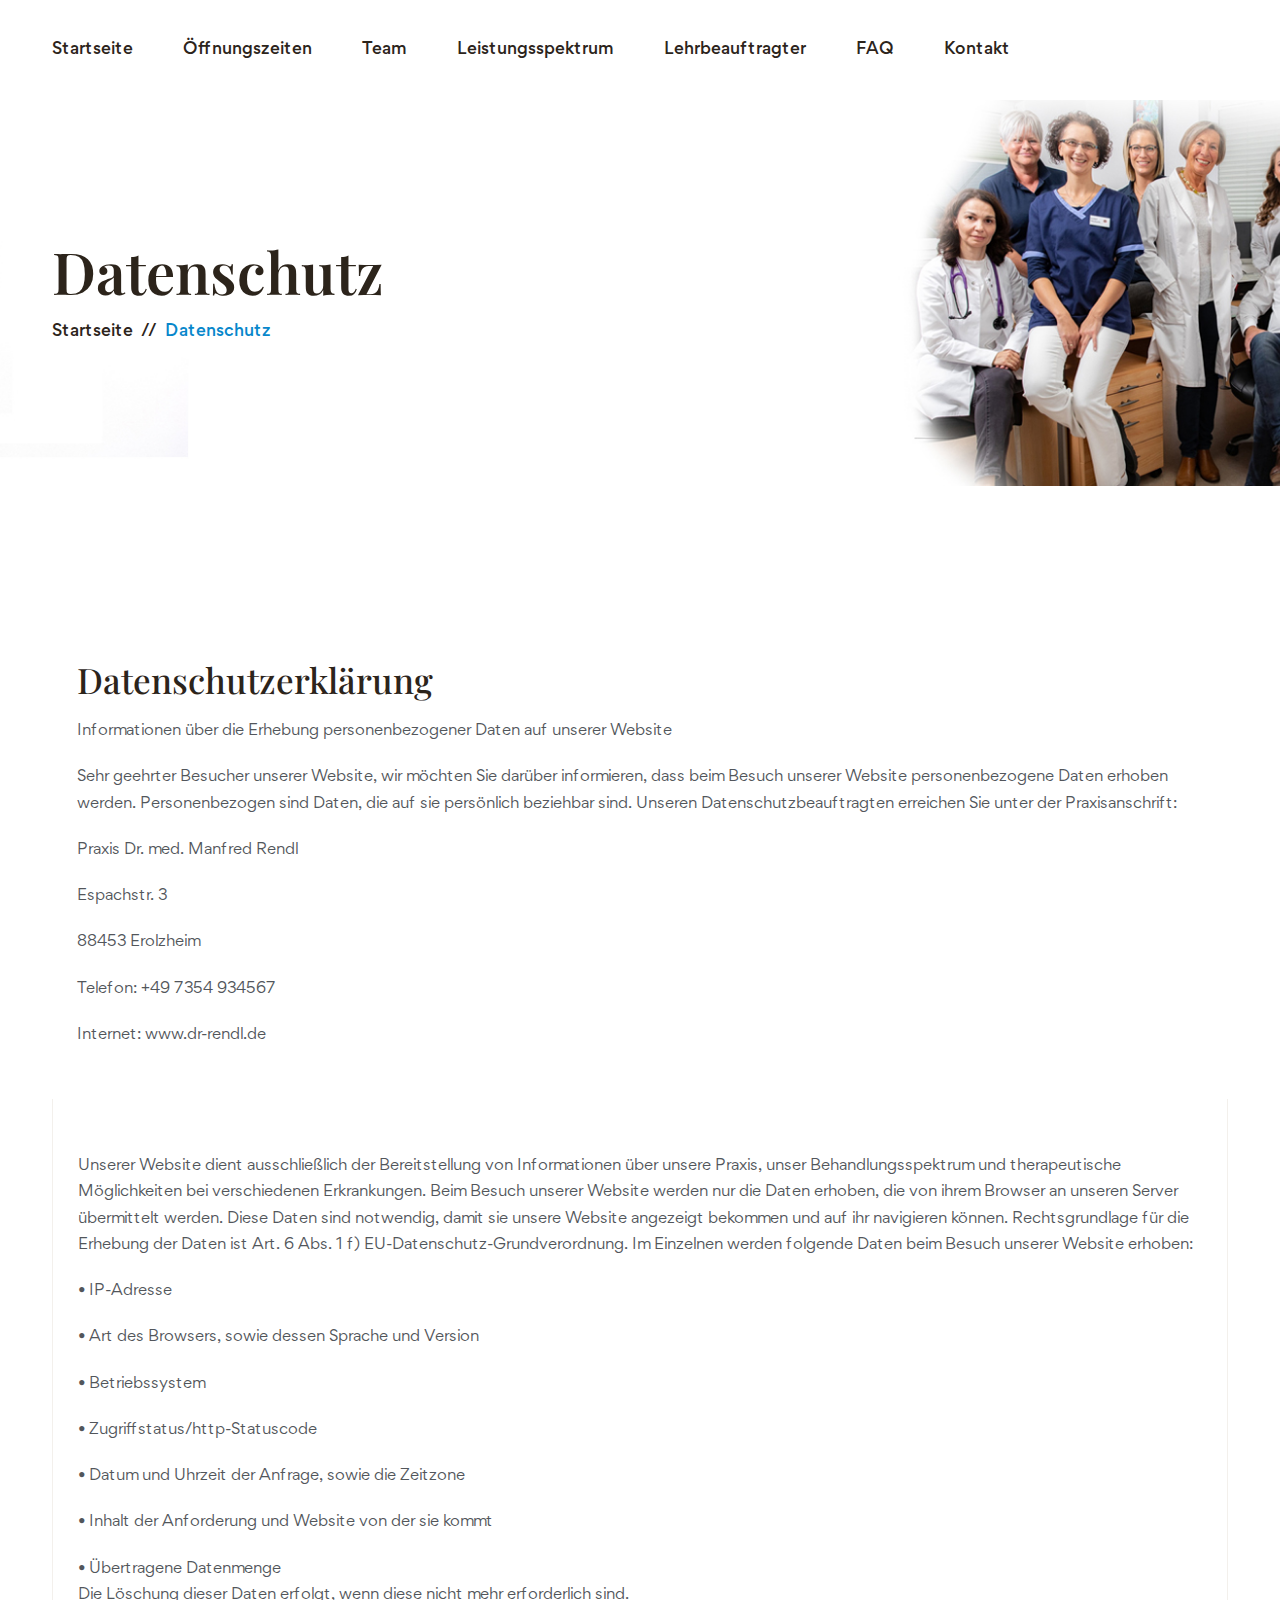
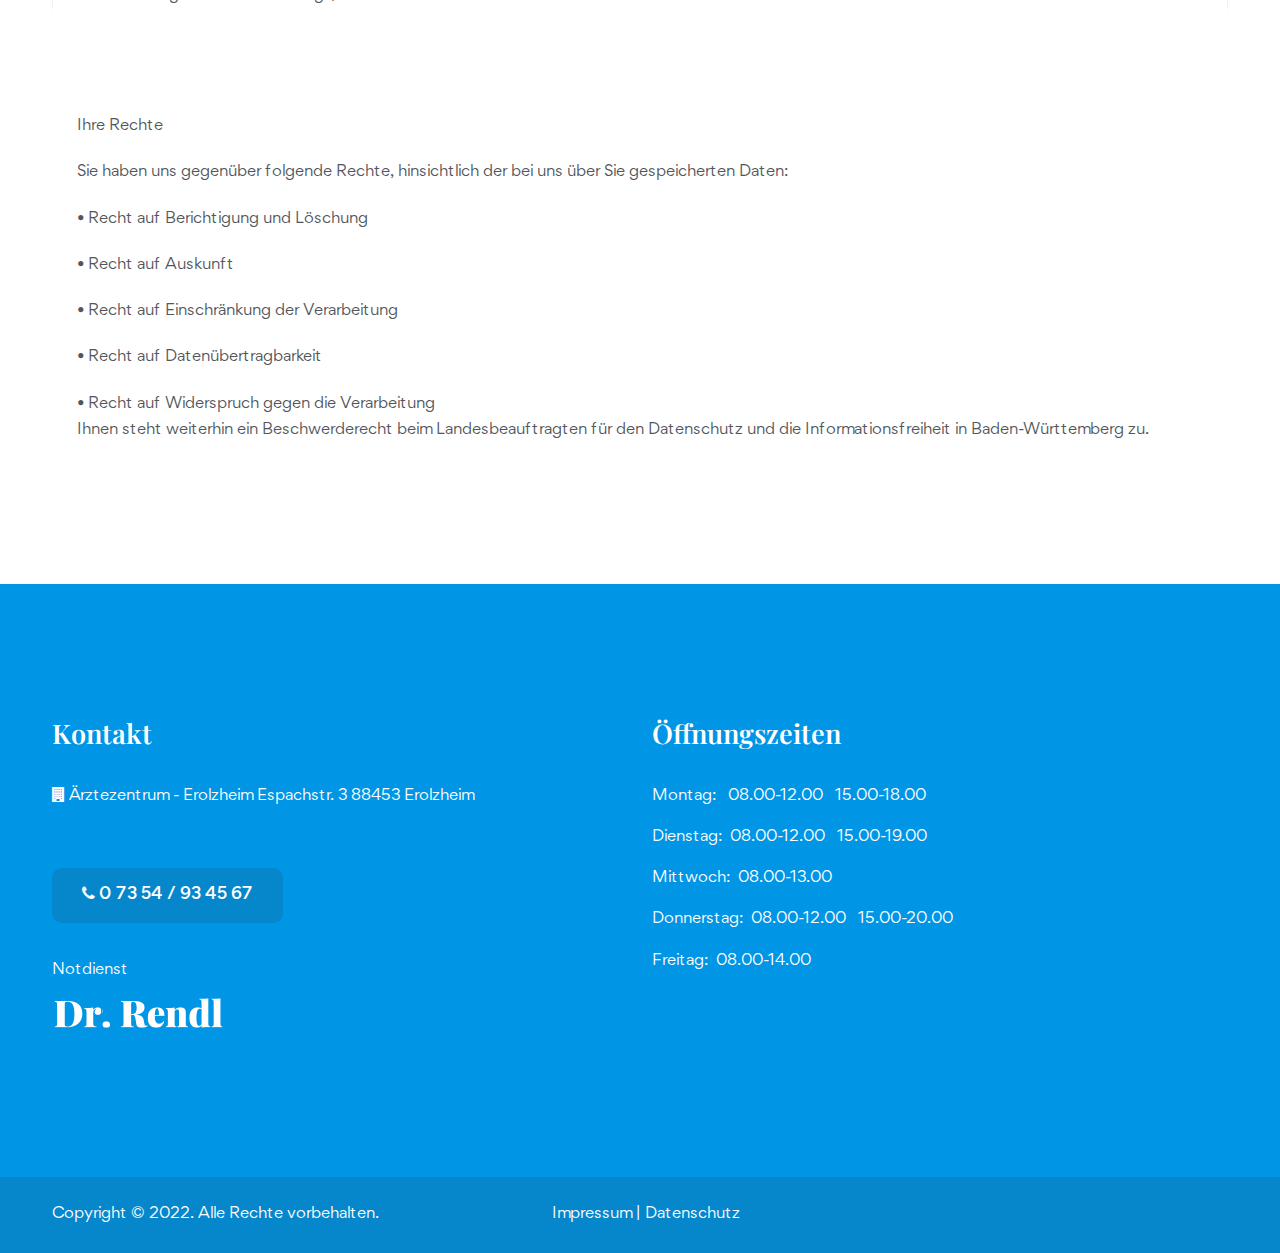
==== datenschutz.html @ 5c3f82f9 "Update datenschutz.html" ====
<!doctype html>
<html class="no-js" lang="en">
   <head>
      <meta charset="utf-8">
      <title>Ärztezentrum Erolzheim</title>
      <meta charset="utf-8" />
      <!--[if IE]>
      <meta http-equiv="ImageToolbar" content="False" />
      <![endif]-->
      <meta name="description" content="ÄRZTEZENTRUM - EROLZHEIM&lt;br /&gt;&lt;br /&gt;Facharztpraxis für Allgemeinmedizin&lt;br /&gt;&lt;br /&gt;Dr. med. Manfred Rendl&lt;br /&gt;&lt;br /&gt;Dr. medic. univ. constanta Daniela Sandu,  Doctor medic Isabelle Schüly und Corinna Ernle (Angestellte Ärztin) " />
      <meta name="author" content="Nicolas Schüly" />
      <meta name="viewport" content="width=980" />
      <meta name="robots" content="noindex, follow" />
      <meta name="viewport" content="width=device-width, initial-scale=1, shrink-to-fit=no">
      <!-- Favicon -->
      <link rel="shortcut icon" type="image/x-icon" href="assets/images/favicon.png">
      <!-- CSS
         ============================================ -->
      <!-- Icon Font CSS -->
      <link rel="stylesheet" href="assets/css/plugins/icofont.min.css">
      <link rel="stylesheet" href="assets/css/plugins/flaticon.css">
      <link rel="stylesheet" href="assets/css/plugins/font-awesome.min.css">
      <!-- Plugins CSS -->
      <link rel="stylesheet" href="assets/css/plugins/bootstrap.min.css">
      <link rel="stylesheet" href="assets/css/plugins/animate.min.css">
      <link rel="stylesheet" href="assets/css/plugins/swiper-bundle.min.css">
      <link rel="stylesheet" href="assets/css/plugins/magnific-popup.css">
      <link rel="stylesheet" href="assets/css/plugins/nice-select.css">
      <!-- Main Style CSS -->
      <link rel="stylesheet" href="assets/css/style.css">
      <!--====== Use the minified version files listed below for better performance and remove the files listed above ======-->
      <!-- <link rel="stylesheet" href="assets/css/vendor/plugins.min.css">
         <link rel="stylesheet" href="assets/css/style.min.css"> -->
   </head>
   <body>
      <div class="main-wrapper">
         <!-- Header Section Start -->
         <div class="header section">
            <!-- Header Main Start -->
            <div class="header-main">
               <div class="container">
                  <!-- Header Wrapper Start -->
                  <div class="header-wrapper">
                     <!-- Header Menu Start -->
                     <div class="header-menu d-none d-lg-flex">
                        <ul class="nav-menu">
                           <li><a href="index.html">Startseite</a></li>
                           <li><a href="#foot_a">Öffnungszeiten</a></li>
                           <li><a href="team.html">Team</a></li>
                           <li><a href="leistungsspektrum.html">Leistungsspektrum</a></li>
                           <li><a href="Lehrbeauftragter.html">Lehrbeauftragter</a> </li>
                           <li><a href="faq.html">FAQ</a> </li>
                          <li><a href="#foot_a">Kontakt</a></li>
                        </ul>
                     </div>
                     <!-- Header Menu End -->
                     <!-- Header Toggle Start -->
                     <div class="header-toggle d-lg-none">
                        <a href="#" class="menu-toggle">
                        <span></span>
                        <span></span>
                        <span></span>
                        </a>
                     </div>
                     <!-- Header Toggle End -->
                  </div>
                  <!-- Header Wrapper End -->
               </div>
            </div>
            <!-- Header Main End -->
         </div>
         <!-- Header Section End -->
         <!-- Mobile Menu Start -->
         <div class="mobile-menu">
            <!-- Menu Close Start -->
            <a class="menu-close" href="javascript:void(0)">
            <i class="icofont-close-line"></i>
            </a>
            <!-- Menu Close End -->
            <!-- Mobile Menu Start -->
            <div class="mobile-menu-items">
               <ul class="nav-menu">
                   <li><a href="index.html">Startseite</a></li>
                   <li><a href="#foot_a">Öffnungszeiten</a></li>
                   <li><a href="team.html">Team</a></li>
                   <li><a href="leistungsspektrum.html">Leistungsspektrum</a></li>
                   <li><a href="Lehrbeauftragter.html">Lehrbeauftragter</a> </li>
                   <li><a href="faq.html">FAQ</a> </li>
                  <li><a href="#foot_a">Kontakt</a></li>
                </ul>
            </div>
            <!-- Mobile Menu End -->
         </div>
         <!-- Mobile Menu End -->
         <!-- Overlay Start -->
         <div class="overlay"></div>
         <!-- Overlay End -->
         <div class="section page-banner-section" style="background-image: url(assets/images/page-banner.jpg);">
            <div class="container">
               <!-- Page banner Section Start -->
               <div class="page-banner-content">
                  <h2 class="page-title"> Datenschutz</h2>
                  <ul class="breadcrumb">
                     <li class="breadcrumb-item"><a href="index.html">Startseite</a></li>
                     <li class="breadcrumb-item active"> Datenschutz</li>
                  </ul>
               </div>
               <!-- Page banner Section End -->
            </div>
         </div>
         <!-- Features Section Start -->
         <div class="section section-padding">
            <div class="container">
               <div class="features-wrapper">
                  <div class="row">
                     <div class="col-lg-12 col-md-12">
                        <!-- Single Feature Start -->
                        <div class="single-feature">
                           <div class="feature-content">
                              <div class="content-wrapper">
                                 <h4 class="title">Datenschutzerklärung</h4>
                                 <p> Informationen über die Erhebung personenbezogener Daten auf unserer Website</p>
                                 <p> Sehr geehrter Besucher unserer Website,
                                    wir möchten Sie darüber informieren, dass beim Besuch unserer Website personenbezogene Daten erhoben werden. Personenbezogen sind Daten, die auf sie persönlich beziehbar sind.
                                    Unseren Datenschutzbeauftragten erreichen Sie unter der Praxisanschrift:
                                 </p>
                                 <p> Praxis Dr. med. Manfred Rendl</p>
                                 <p> Espachstr. 3</p>
                                 <p> 88453 Erolzheim</p>
                                 <p>Telefon: +49 7354 934567</p>
                                 <p>  Internet: www.dr-rendl.de</p>
                              </div>
                           </div>
                        </div>
                        <!-- Single Feature End -->
                     </div>
                     <div class="col-lg-12 col-md-12">
                        <!-- Single Feature Start -->
                        <div class="single-feature">
                           <div class="feature-content">
                              <div class="content-wrapper">
                                 <p> Unserer Website dient ausschließlich der Bereitstellung von Informationen über unsere Praxis, unser Behandlungsspektrum und therapeutische Möglichkeiten bei verschiedenen Erkrankungen. Beim Besuch unserer Website werden nur die Daten erhoben, die von ihrem Browser an unseren Server übermittelt werden. Diese Daten sind notwendig, damit sie unsere Website angezeigt bekommen und auf ihr navigieren können. Rechtsgrundlage für die Erhebung der Daten ist Art. 6 Abs. 1 f) EU-Datenschutz-Grundverordnung. Im Einzelnen werden folgende Daten beim Besuch unserer Website erhoben:</p>
                                 <p>• IP-Adresse</p>
                                 <p>        • Art des Browsers, sowie dessen Sprache und Version</p>
                                 <p>• Betriebssystem</p>
                                 <p>• Zugriffstatus/http-Statuscode</p>
                                 <p>• Datum und Uhrzeit der Anfrage, sowie die Zeitzone</p>
                                 <p>• Inhalt der Anforderung und Website von der sie kommt</p>
                                 <p>• Übertragene Datenmenge</p>
                                 Die Löschung dieser Daten erfolgt, wenn diese nicht mehr erforderlich sind.
                              </div>
                           </div>
                        </div>
                        <!-- Single Feature End -->
                     </div>
                     <div class="col-lg-12 col-md-12">
                        <!-- Single Feature Start -->
                        <div class="single-feature">
                           <div class="feature-content">
                              <div class="content-wrapper">
                                 <p> Ihre Rechte  </p>
                                 <p> Sie haben uns gegenüber folgende Rechte, hinsichtlich der bei uns über Sie gespeicherten Daten:
                                 </p>
                                 <p>• Recht auf Berichtigung und Löschung</p>
                                 <p>• Recht auf Auskunft </p>
                                 <p> • Recht auf Einschränkung der Verarbeitung </p>
                                 <p> • Recht auf Datenübertragbarkeit</p>
                                 <p>• Recht auf Widerspruch gegen die Verarbeitung </p>
                                 Ihnen steht weiterhin ein Beschwerderecht beim Landesbeauftragten für den Datenschutz und die Informationsfreiheit in Baden-Württemberg zu.
                              </div>
                           </div>
                        </div>
                        <!-- Single Feature End -->
                     </div>
                  </div>
               </div>
            </div>
         </div>
         <!-- Features Section End -->
         <!-- Footer Start -->
         <div class="section footer-section" id="foot_a">
            <!-- Footer Widget Section Start -->
            <div class="footer-widget-section section-padding">
               <div class="container">
                  <!-- Footer Widget Wrapper Start -->
                  <div class="footer-widget-wrapper">
                     <div class="row">
                        <div class="col-lg-6">
                           <!-- Footer Widget Start -->
                           <div class="footer-widget">
                              <h3 class="footer-widget-title">Kontakt</h3>
                              <div class="widget-newsletter">
                                 <p><a href="https://goo.gl/maps/31bAWGoxm3HRYvHS8" target="_blank"><span><i aria-hidden="true" class="fa fa-building"></i></span> Ärztezentrum - Erolzheim Espachstr. 3  88453 Erolzheim</a></p>
                                 <div class="newsletter-form">
                                    <button class="btn btn-primary btn-hover-white"><span><i aria-hidden="true" class="fa fa-phone"></i></span>  <a href="tel:0-735-493-4567"> 0 73 54 / 93 45 67 </a> </button>
                                 </div>
                              </div>
                              <div class="widget-newsletter">
                                 <p> <a href="notdienst.html" target="_blank"> Notdienst </a></p>
                              </div>
                              <!-- Header Logo Start -->
                              <div class="header-logo">
                                 <a href="index.html"><img src="assets/images/logo.png" alt="Logo"></a>
                              </div>
                              <!-- Header Logo End -->
                           </div>
                           <!-- Footer Widget End -->
                        </div>
                        <div class="col-lg-6">
                           <!-- Footer Widget Start -->
                           <div class="widget-wrapper">
                              <!-- Footer Widget Start -->
                              <div class="footer-widget">
                                 <h3 class="footer-widget-title">Öffnungszeiten </h3>
                                 <ul class="widget-link">
                                    <li>Montag: &nbsp  08.00-12.00 &nbsp  15.00-18.00</li>
                                    <li>Dienstag:&nbsp  08.00-12.00 &nbsp  15.00-19.00</li>
                                    <li>Mittwoch:&nbsp  08.00-13.00</li>
                                    <li>Donnerstag:&nbsp  08.00-12.00 &nbsp  15.00-20.00</li>
                                    <li>Freitag:&nbsp  08.00-14.00</li>
                                 </ul>
                              </div>
                              <!-- Footer Widget End -->
                           </div>
                           <!-- Footer Widget End -->
                        </div>
                     </div>
                  </div>
                  <!-- Footer Widget Wrapper End -->
               </div>
               <!--  <img class="shape-02 animation-rotate" src="assets/images/shape/shape-9.png" alt="Shape"> --->
            </div>
            <!-- Footer Widget Section End -->
            <!-- Footer Copyright Section Start -->
            <div class="footer-copyright">
               <div class="container">
                  <!-- Copyright Wrapper Start -->
                   <div class="copyright-wrapper1 col-md-12">
                  <div class="copyright-text row">
                     <div class="col-md-5">
                        <p>
                           Copyright © 2022. Alle Rechte vorbehalten. 
                        </p>
                     </div>
                     <div class="col-md-6">
                        <p>
                           <a href="Impressum.html">Impressum</a>  |  <a href="datenschutz.html">Datenschutz</a>
                        </p>
                     </div>
                  </div>
               </div>
                  <!-- Copyright Wrapper End -->
               </div>
            </div>
            <!-- Footer Copyright Section End -->
         </div>
         <!-- Footer End -->
         <!--Back To Start-->
         <a href="#" class="back-to-top">
         <i class="icofont-simple-up"></i>
         </a>
         <!--Back To End-->
      </div>
      <!-- JS
         ============================================ -->
      <!-- Modernizer & jQuery JS -->
      <script src="assets/js/vendor/modernizr-3.11.2.min.js"></script>
      <script src="assets/js/vendor/jquery-3.5.1.min.js"></script>
      <!-- Bootstrap JS -->
      <script src="assets/js/plugins/popper.min.js"></script>
      <script src="assets/js/plugins/bootstrap.min.js"></script>
      <!-- Plugins JS -->
      <script src="assets/js/plugins/swiper-bundle.min.js"></script>
      <script src="assets/js/plugins/jquery.magnific-popup.min.js"></script>
      <script src="assets/js/plugins/jquery.nice-select.min.js"></script>
      <script src="assets/js/plugins/video-playlist.js"></script>
      <script src="assets/js/plugins/ajax-contact.js"></script>
      <!--====== Use the minified version files listed below for better performance and remove the files listed above ======-->
      <!-- <script src="assets/js/plugins.min.js"></script> -->
      <!-- Main JS -->
      <script src="assets/js/main.js"></script>
   </body>
</html>
---- assets/css/plugins/flaticon.css ----
@font-face {
    font-family: "flaticon";
    src: url("../../fonts/flaticon.ttf?7bd489e997c1aef07fb65d046dd77e13") format("truetype"),
url("../../fonts/flaticon.woff?7bd489e997c1aef07fb65d046dd77e13") format("woff"),
url("../../fonts/flaticon.woff2?7bd489e997c1aef07fb65d046dd77e13") format("woff2"),
url("../../fonts/flaticon.eot?7bd489e997c1aef07fb65d046dd77e13#iefix") format("embedded-opentype"),
url("../../fonts/flaticon.svg?7bd489e997c1aef07fb65d046dd77e13#flaticon") format("svg");
}

i[class^="flaticon-"]:before, i[class*=" flaticon-"]:before {
    font-family: flaticon !important;
    font-style: normal;
    font-weight: normal !important;
    font-variant: normal;
    text-transform: none;
    line-height: 1;
    -webkit-font-smoothing: antialiased;
    -moz-osx-font-smoothing: grayscale;
}

.flaticon-computer:before {
    content: "\f101";
}
.flaticon-left-quote:before {
    content: "\f102";
}
.flaticon-lotus:before {
    content: "\f103";
}
.flaticon-lotus-flower:before {
    content: "\f104";
}
.flaticon-lunges:before {
    content: "\f105";
}
.flaticon-maps-and-flags:before {
    content: "\f106";
}
.flaticon-notification:before {
    content: "\f107";
}
---- assets/css/plugins/nice-select.css ----
.nice-select {
  -webkit-tap-highlight-color: transparent;
  background-color: #fff;
  border-radius: 5px;
  border: solid 1px #e8e8e8;
  box-sizing: border-box;
  clear: both;
  cursor: pointer;
  display: block;
  float: left;
  font-family: inherit;
  font-size: 14px;
  font-weight: normal;
  height: 42px;
  line-height: 40px;
  outline: none;
  padding-left: 18px;
  padding-right: 30px;
  position: relative;
  text-align: left !important;
  -webkit-transition: all 0.2s ease-in-out;
  transition: all 0.2s ease-in-out;
  -webkit-user-select: none;
     -moz-user-select: none;
      -ms-user-select: none;
          user-select: none;
  white-space: nowrap;
  width: auto; }
  .nice-select:hover {
    border-color: #dbdbdb; }
  .nice-select:active, .nice-select.open, .nice-select:focus {
    border-color: #999; }
  .nice-select:after {
    border-bottom: 2px solid #999;
    border-right: 2px solid #999;
    content: '';
    display: block;
    height: 5px;
    margin-top: -4px;
    pointer-events: none;
    position: absolute;
    right: 12px;
    top: 50%;
    -webkit-transform-origin: 66% 66%;
        -ms-transform-origin: 66% 66%;
            transform-origin: 66% 66%;
    -webkit-transform: rotate(45deg);
        -ms-transform: rotate(45deg);
            transform: rotate(45deg);
    -webkit-transition: all 0.15s ease-in-out;
    transition: all 0.15s ease-in-out;
    width: 5px; }
  .nice-select.open:after {
    -webkit-transform: rotate(-135deg);
        -ms-transform: rotate(-135deg);
            transform: rotate(-135deg); }
  .nice-select.open .list {
    opacity: 1;
    pointer-events: auto;
    -webkit-transform: scale(1) translateY(0);
        -ms-transform: scale(1) translateY(0);
            transform: scale(1) translateY(0); }
  .nice-select.disabled {
    border-color: #ededed;
    color: #999;
    pointer-events: none; }
    .nice-select.disabled:after {
      border-color: #cccccc; }
  .nice-select.wide {
    width: 100%; }
    .nice-select.wide .list {
      left: 0 !important;
      right: 0 !important; }
  .nice-select.right {
    float: right; }
    .nice-select.right .list {
      left: auto;
      right: 0; }
  .nice-select.small {
    font-size: 12px;
    height: 36px;
    line-height: 34px; }
    .nice-select.small:after {
      height: 4px;
      width: 4px; }
    .nice-select.small .option {
      line-height: 34px;
      min-height: 34px; }
  .nice-select .list {
    background-color: #fff;
    border-radius: 5px;
    box-shadow: 0 0 0 1px rgba(68, 68, 68, 0.11);
    box-sizing: border-box;
    margin-top: 4px;
    opacity: 0;
    overflow: hidden;
    padding: 0;
    pointer-events: none;
    position: absolute;
    top: 100%;
    left: 0;
    -webkit-transform-origin: 50% 0;
        -ms-transform-origin: 50% 0;
            transform-origin: 50% 0;
    -webkit-transform: scale(0.75) translateY(-21px);
        -ms-transform: scale(0.75) translateY(-21px);
            transform: scale(0.75) translateY(-21px);
    -webkit-transition: all 0.2s cubic-bezier(0.5, 0, 0, 1.25), opacity 0.15s ease-out;
    transition: all 0.2s cubic-bezier(0.5, 0, 0, 1.25), opacity 0.15s ease-out;
    z-index: 9; }
    .nice-select .list:hover .option:not(:hover) {
      background-color: transparent !important; }
  .nice-select .option {
    cursor: pointer;
    font-weight: 400;
    line-height: 40px;
    list-style: none;
    min-height: 40px;
    outline: none;
    padding-left: 18px;
    padding-right: 29px;
    text-align: left;
    -webkit-transition: all 0.2s;
    transition: all 0.2s; }
    .nice-select .option:hover, .nice-select .option.focus, .nice-select .option.selected.focus {
      background-color: #f6f6f6; }
    .nice-select .option.selected {
      font-weight: bold; }
    .nice-select .option.disabled {
      background-color: transparent;
      color: #999;
      cursor: default; }

.no-csspointerevents .nice-select .list {
  display: none; }

.no-csspointerevents .nice-select.open .list {
  display: block; }
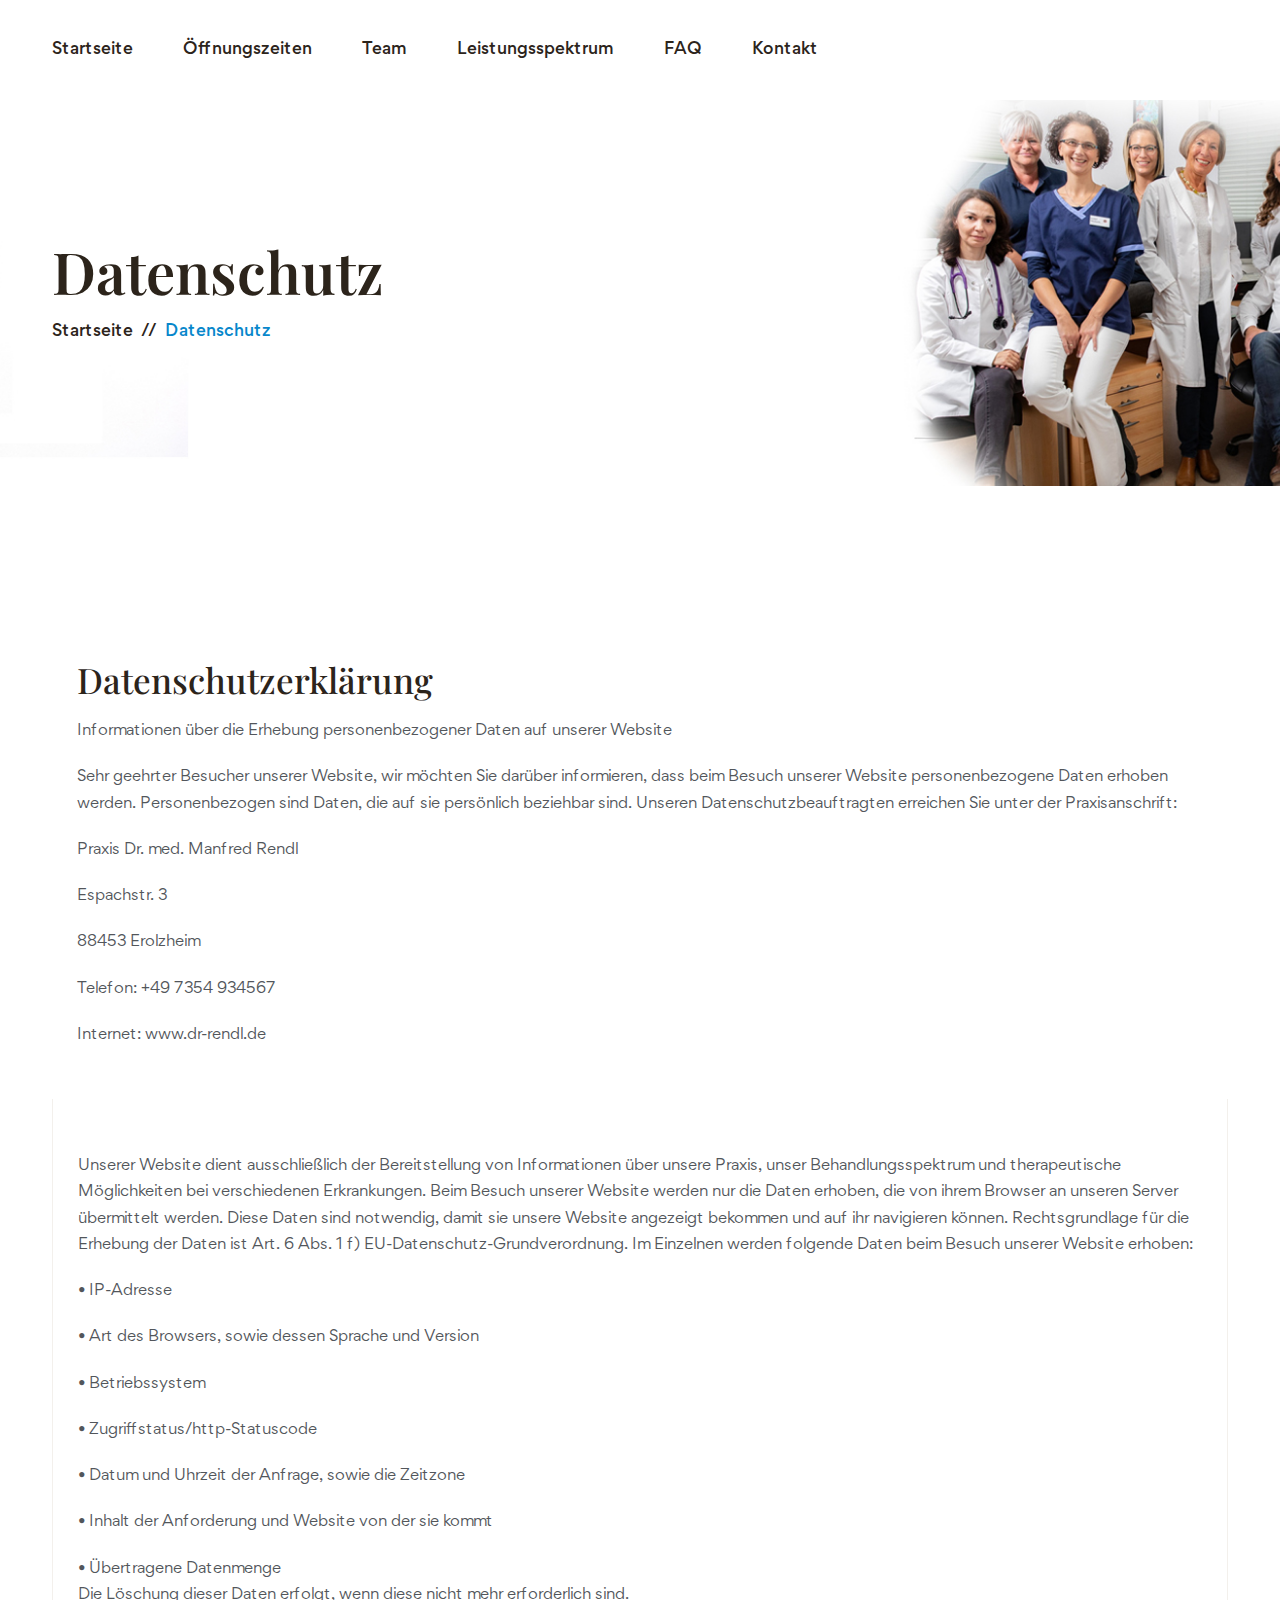
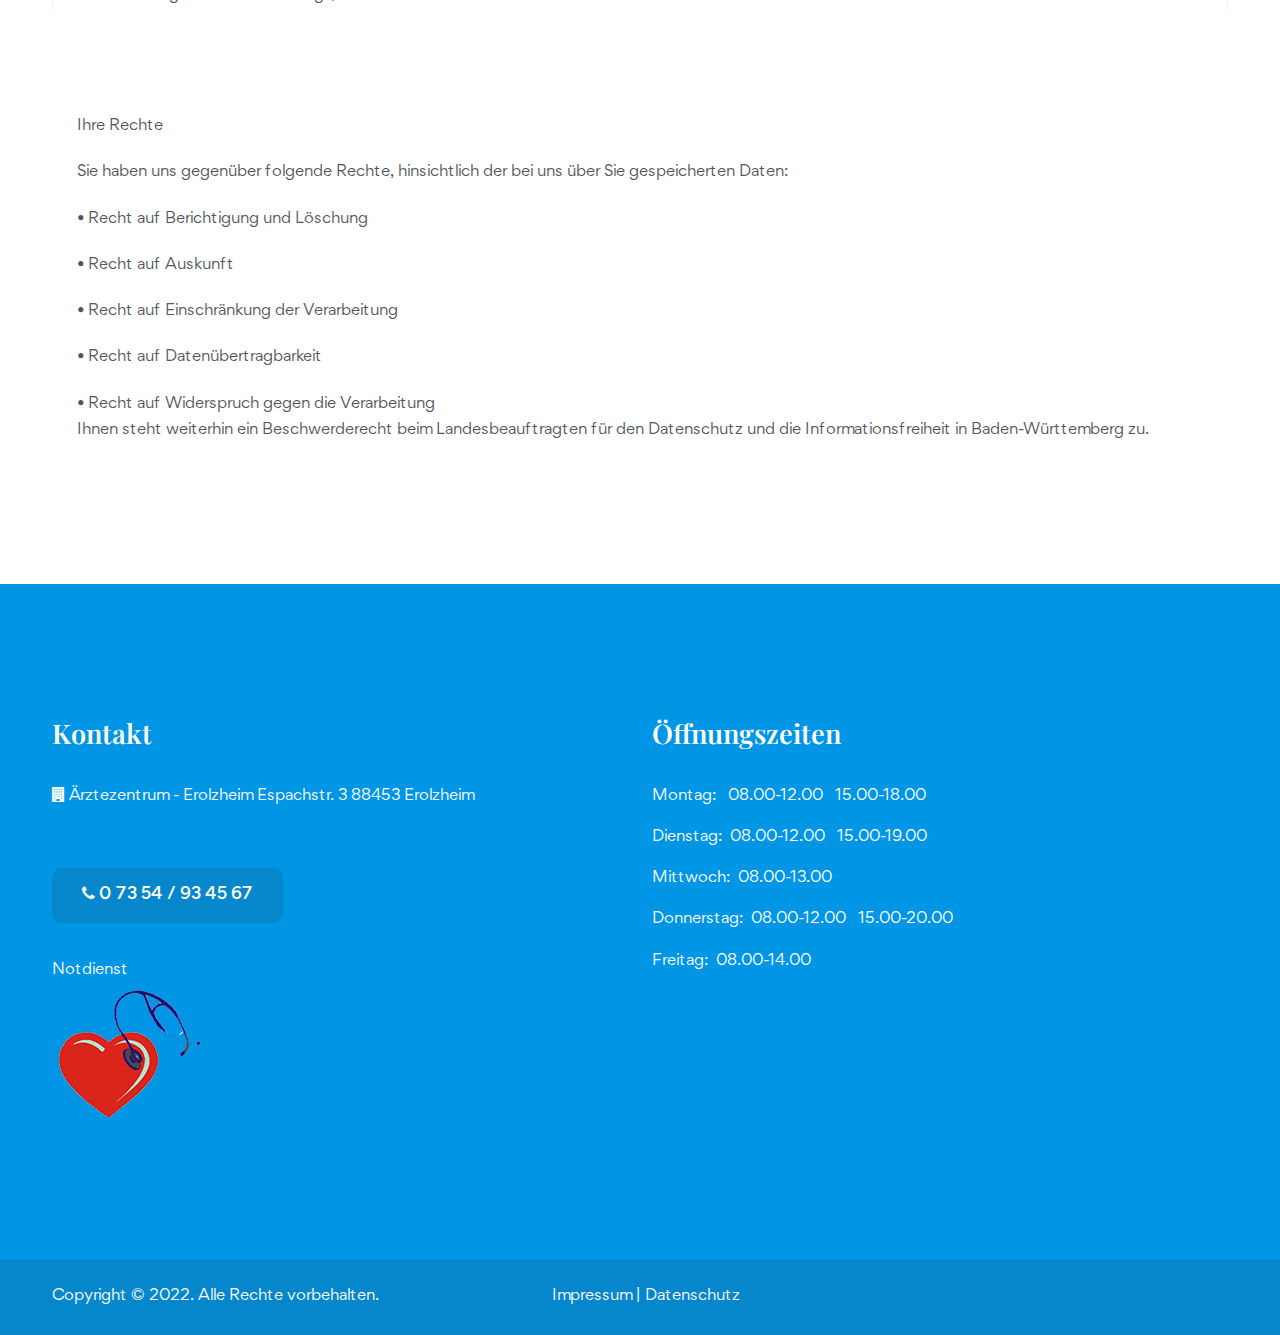
==== commit 27876073: "New review changes" ====
--- a/datenschutz.html
+++ b/datenschutz.html
@@ -47,8 +47,8 @@
                            <li><a href="index.html">Startseite</a></li>
                            <li><a href="#foot_a">Öffnungszeiten</a></li>
                            <li><a href="team.html">Team</a></li>
-                           <li><a href="leistungsspektrum.html">Leistungsspektrum</a></li>
-                           <li><a href="Lehrbeauftragter.html">Lehrbeauftragter</a> </li>
+                           <li><a href="index.html#sl">Leistungsspektrum</a></li>
+                           <!--<li><a href="Lehrbeauftragter.html">Lehrbeauftragter</a> </li>-->
                            <li><a href="faq.html">FAQ</a> </li>
                           <li><a href="#foot_a">Kontakt</a></li>
                         </ul>
@@ -83,8 +83,8 @@
                    <li><a href="index.html">Startseite</a></li>
                    <li><a href="#foot_a">Öffnungszeiten</a></li>
                    <li><a href="team.html">Team</a></li>
-                   <li><a href="leistungsspektrum.html">Leistungsspektrum</a></li>
-                   <li><a href="Lehrbeauftragter.html">Lehrbeauftragter</a> </li>
+                   <li><a href="index.html#sl">Leistungsspektrum</a></li>
+                   <!--<li><a href="Lehrbeauftragter.html">Lehrbeauftragter</a> </li>-->
                    <li><a href="faq.html">FAQ</a> </li>
                   <li><a href="#foot_a">Kontakt</a></li>
                 </ul>
@@ -200,7 +200,7 @@
                               </div>
                               <!-- Header Logo Start -->
                               <div class="header-logo">
-                                 <a href="index.html"><img src="assets/images/logo.png" alt="Logo"></a>
+                                 <a href="index.html"><img src="assets/images/heart.png" alt="Logo"></a>
                               </div>
                               <!-- Header Logo End -->
                            </div>
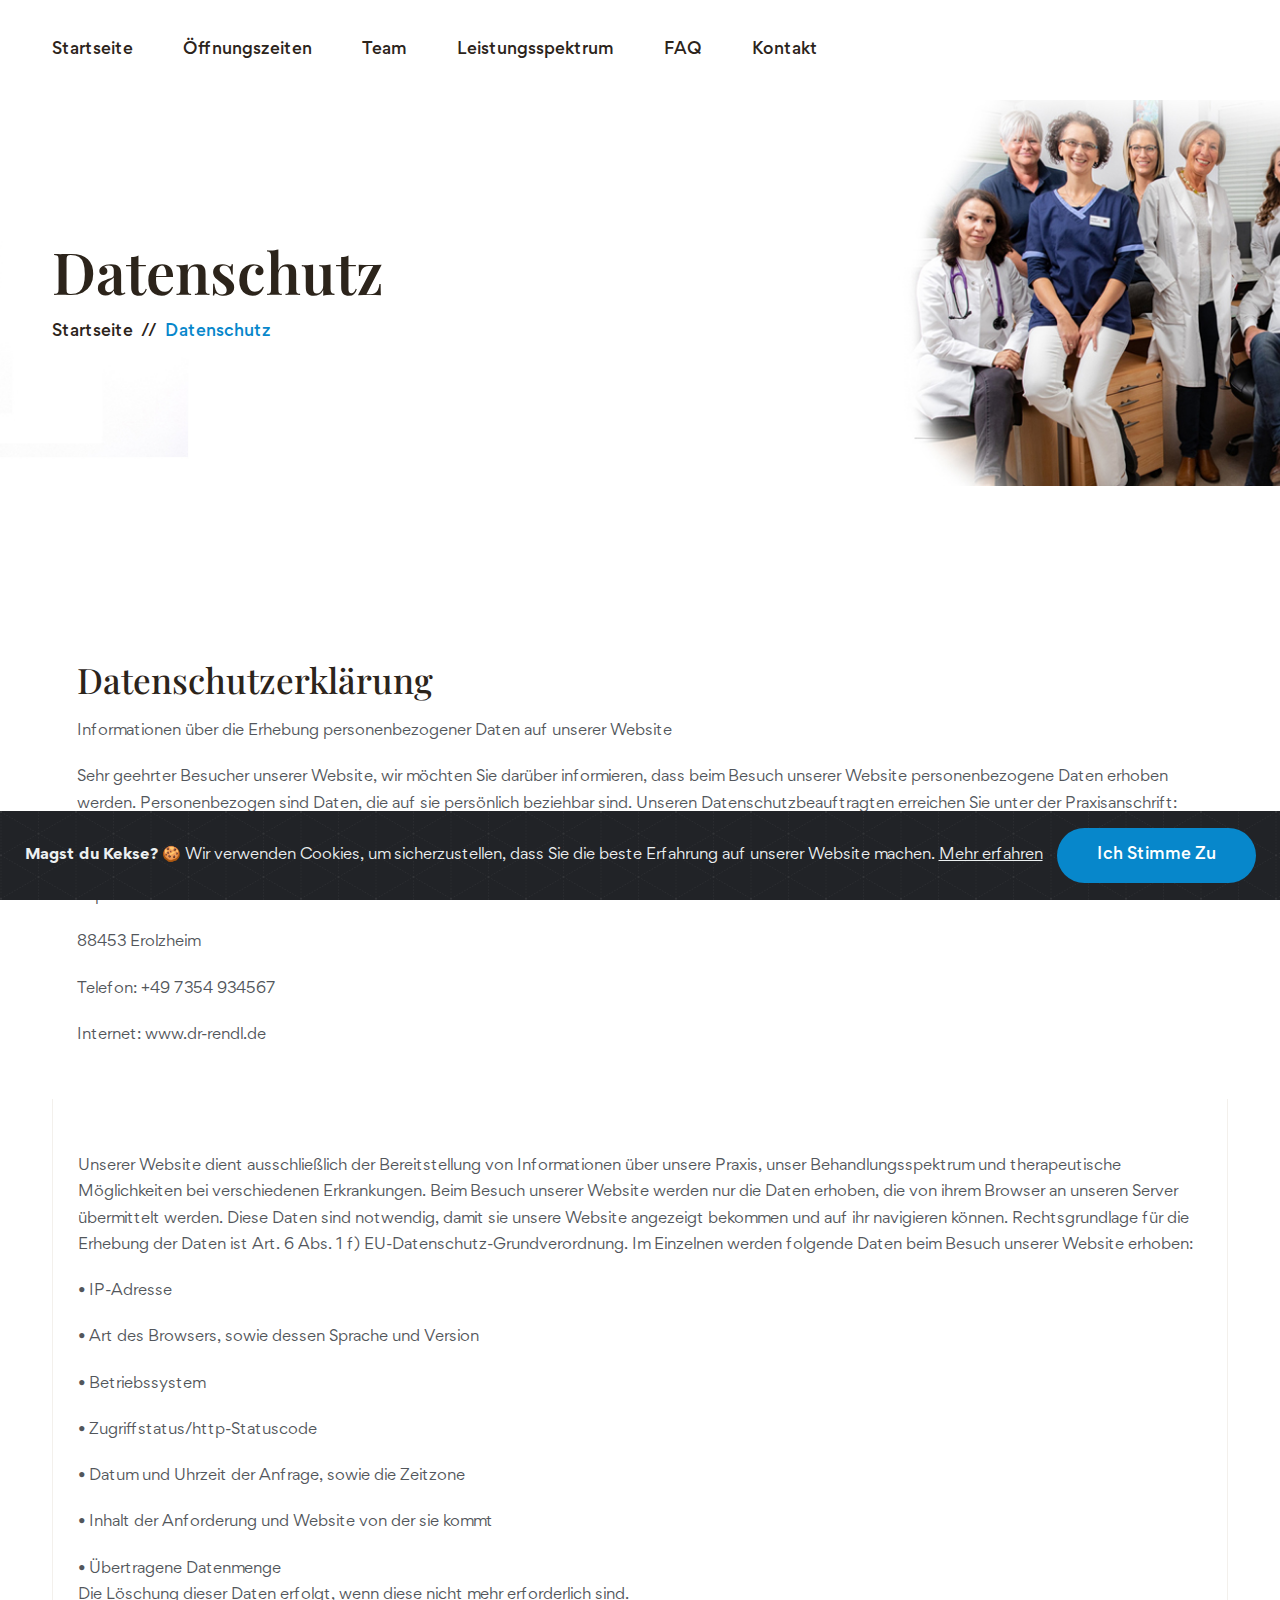
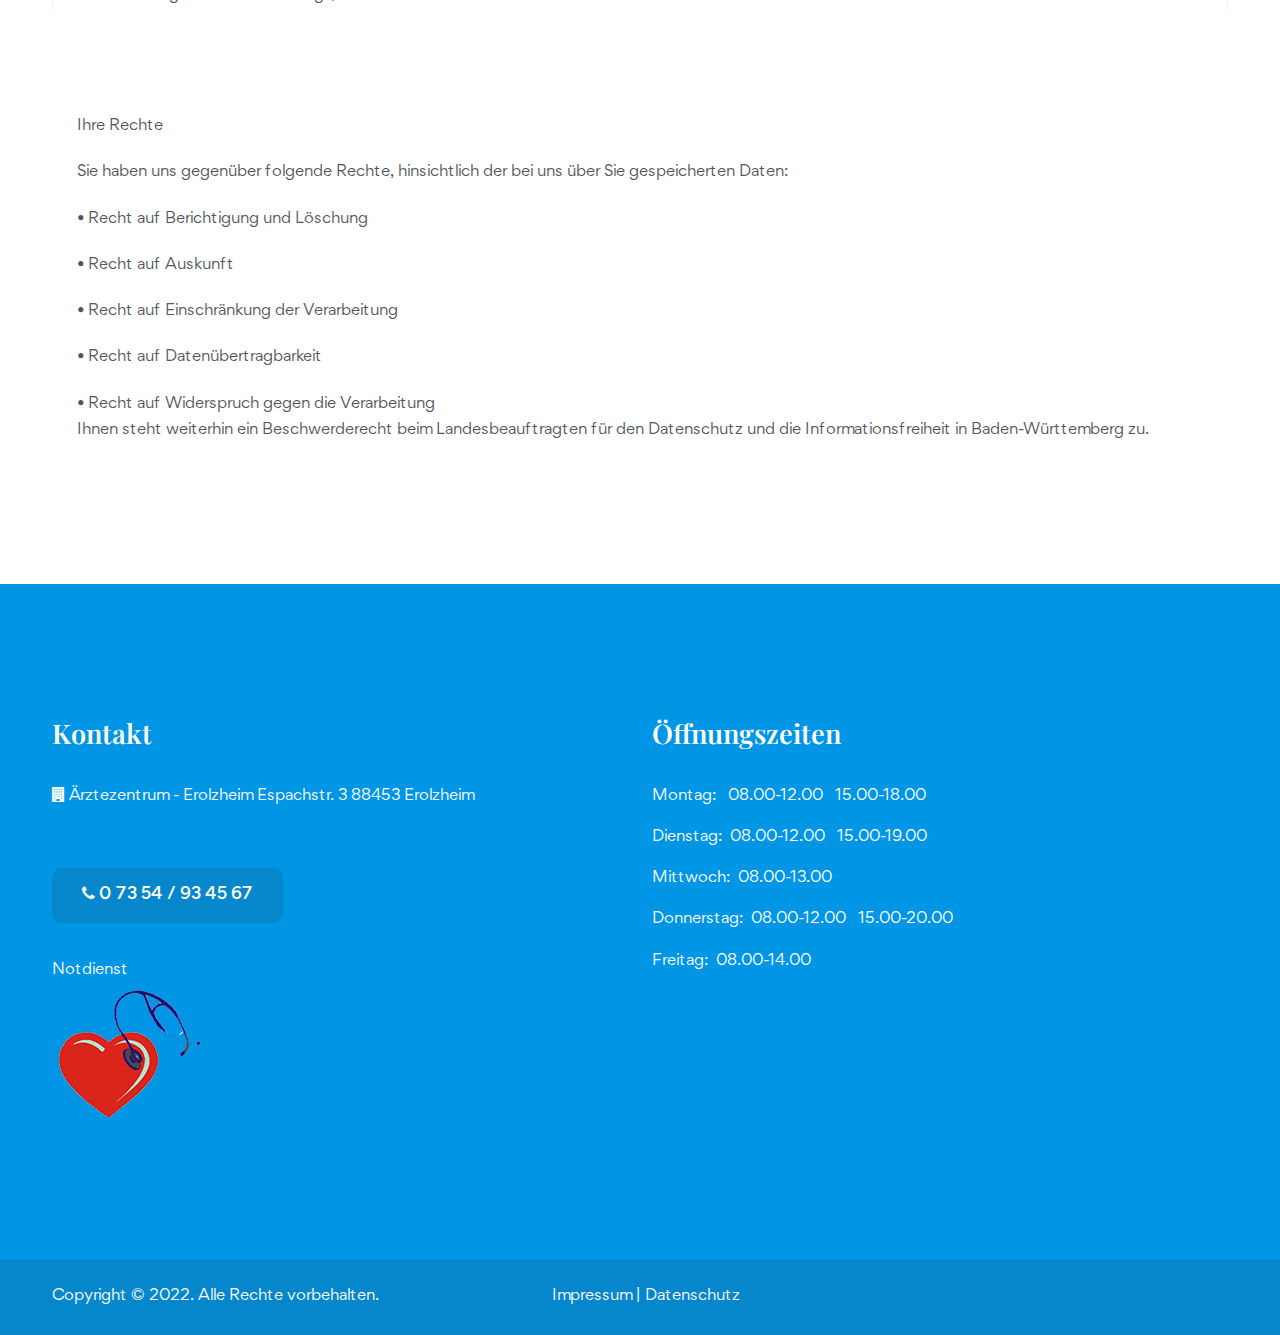
==== commit 82f12827: "Added cookies alert." ====
--- a/datenschutz.html
+++ b/datenschutz.html
@@ -31,6 +31,8 @@
       <!--====== Use the minified version files listed below for better performance and remove the files listed above ======-->
       <!-- <link rel="stylesheet" href="assets/css/vendor/plugins.min.css">
          <link rel="stylesheet" href="assets/css/style.min.css"> -->
+	<!-- cookiealert styles -->
+    <link rel="stylesheet" href="assets/css/cookiealert.css">		 
    </head>
    <body>
       <div class="main-wrapper">
@@ -261,6 +263,15 @@
          </a>
          <!--Back To End-->
       </div>
+	  <!-- START Bootstrap-Cookie-Alert -->
+	<div class="alert text-center cookiealert" role="alert">
+		<b>Magst du Kekse?</b> &#x1F36A; Wir verwenden Cookies, um sicherzustellen, dass Sie die beste Erfahrung auf unserer Website machen. <a href="https://cookiesandyou.com/" target="_blank">Mehr erfahren</a>
+
+		<button type="button" class="btn btn-primary btn-sm acceptcookies">
+			Ich stimme zu
+		</button>
+	</div>
+	<!-- END Bootstrap-Cookie-Alert -->
       <!-- JS
          ============================================ -->
       <!-- Modernizer & jQuery JS -->
@@ -279,5 +290,6 @@
       <!-- <script src="assets/js/plugins.min.js"></script> -->
       <!-- Main JS -->
       <script src="assets/js/main.js"></script>
+	  <script src="assets/js/cookiealert.js"></script>
    </body>
 </html>
--- a/assets/css/style.css
+++ b/assets/css/style.css
@@ -11904,3 +11904,33 @@
   color: #fff;
   background-color: #343a40;
 }
+
+
+.cookie-consent {
+    position: fixed;
+    bottom: 8px;
+    left: 20px;
+    width: 260px;
+    padding-top: 7px;
+    height: 83px;
+    color: #fff;
+    line-height: 20px;
+    padding-left: 10px;
+    padding-right: 10px;
+    font-size: 14px;
+    background: #292929;
+    z-index: 120;
+    cursor: pointer;
+    border-radius: 3px
+}
+
+.allow-button {
+    height: 20px;
+    width: 104px;
+    color: #fff;
+    font-size: 12px;
+    line-height: 10px;
+    border-radius: 3px;
+    border: 1px solid green;
+    background-color: green
+}--- a/assets/css/cookiealert.css
+++ b/assets/css/cookiealert.css
@@ -0,0 +1,36 @@
+/*
+ * Bootstrap Cookie Alert by Wruczek
+ * https://github.com/Wruczek/Bootstrap-Cookie-Alert
+ * Released under MIT license
+ */
+.cookiealert {
+    position: fixed;
+    bottom: 0;
+    left: 0;
+    width: 100%;
+    margin: 0 !important;
+    z-index: 999;
+    opacity: 0;
+    visibility: hidden;
+    border-radius: 0;
+    transform: translateY(100%);
+    transition: all 500ms ease-out;
+    color: #ecf0f1;
+    background: #212327 url('[data-uri]');
+}
+
+.cookiealert.show {
+    opacity: 1;
+    visibility: visible;
+    transform: translateY(0%);
+    transition-delay: 1000ms;
+}
+
+.cookiealert a {
+    text-decoration: underline
+}
+
+.cookiealert .acceptcookies {
+    margin-left: 10px;
+    vertical-align: baseline;
+}
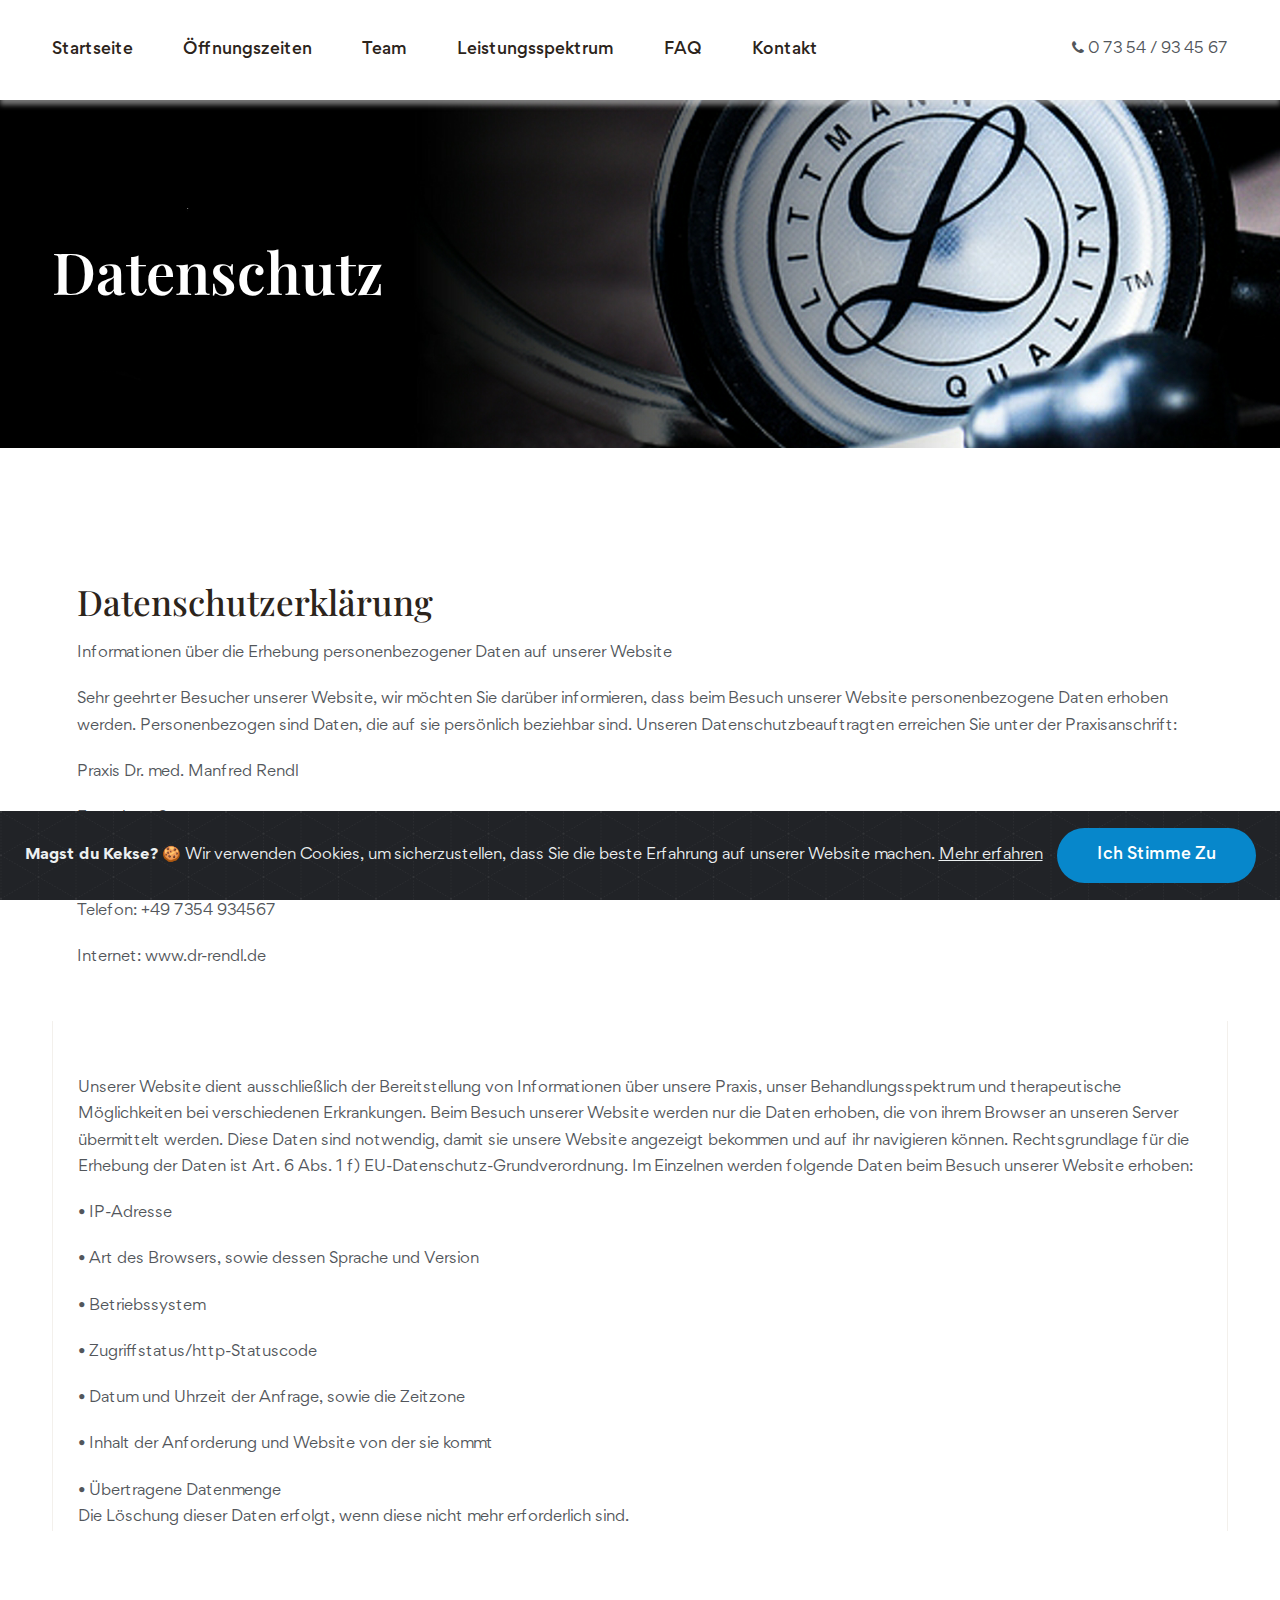
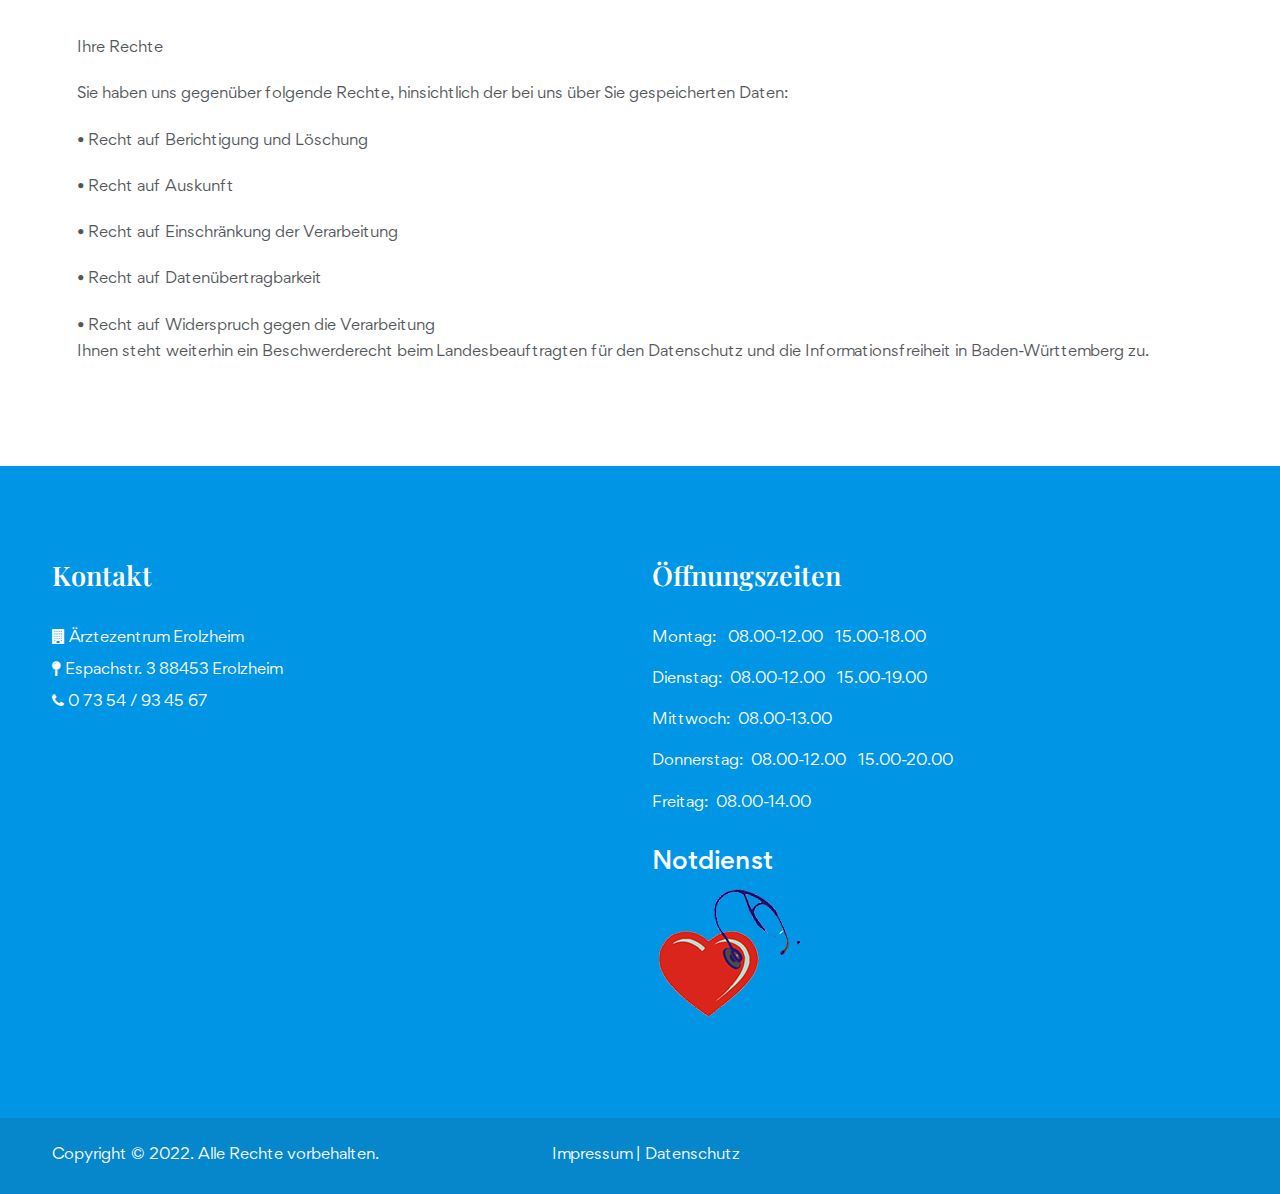
==== commit 8a58637c: "Added new chanegs on 17-02" ====
--- a/datenschutz.html
+++ b/datenschutz.html
@@ -65,6 +65,7 @@
                         </a>
                      </div>
                      <!-- Header Toggle End -->
+                     <span><span><i aria-hidden="true" class="fa fa-phone"></i></span>  <a href="tel:0-735-493-4567"> 0 73 54 / 93 45 67 </a></span>
                   </div>
                   <!-- Header Wrapper End -->
                </div>
@@ -101,11 +102,11 @@
             <div class="container">
                <!-- Page banner Section Start -->
                <div class="page-banner-content">
-                  <h2 class="page-title"> Datenschutz</h2>
-                  <ul class="breadcrumb">
+                  <h2 class="page-title" style="color: #fff;"> Datenschutz</h2>
+                  <!-- <ul class="breadcrumb">
                      <li class="breadcrumb-item"><a href="index.html">Startseite</a></li>
                      <li class="breadcrumb-item active"> Datenschutz</li>
-                  </ul>
+                  </ul> -->
                </div>
                <!-- Page banner Section End -->
             </div>
@@ -192,19 +193,12 @@
                            <div class="footer-widget">
                               <h3 class="footer-widget-title">Kontakt</h3>
                               <div class="widget-newsletter">
-                                 <p><a href="https://goo.gl/maps/31bAWGoxm3HRYvHS8" target="_blank"><span><i aria-hidden="true" class="fa fa-building"></i></span> Ärztezentrum - Erolzheim Espachstr. 3  88453 Erolzheim</a></p>
-                                 <div class="newsletter-form">
+                                 <p><a href="https://goo.gl/maps/31bAWGoxm3HRYvHS8" target="_blank"><span><i aria-hidden="true" class="fa fa-building"></i></span> Ärztezentrum Erolzheim<br/><span><i aria-hidden="true" class="fa fa-map-pin"></i></span> Espachstr. 3 88453 Erolzheim</a></p>
+                                 <p><span><i aria-hidden="true" class="fa fa-phone"></i></span>  <a href="tel:0-735-493-4567"> 0 73 54 / 93 45 67 </a></p>
+                                 <!-- <div class="newsletter-form">
                                     <button class="btn btn-primary btn-hover-white"><span><i aria-hidden="true" class="fa fa-phone"></i></span>  <a href="tel:0-735-493-4567"> 0 73 54 / 93 45 67 </a> </button>
-                                 </div>
-                              </div>
-                              <div class="widget-newsletter">
-                                 <p> <a href="notdienst.html" target="_blank"> Notdienst </a></p>
-                              </div>
-                              <!-- Header Logo Start -->
-                              <div class="header-logo">
-                                 <a href="index.html"><img src="assets/images/heart.png" alt="Logo"></a>
-                              </div>
-                              <!-- Header Logo End -->
+                                 </div> -->
+                              </div>
                            </div>
                            <!-- Footer Widget End -->
                         </div>
@@ -221,8 +215,17 @@
                                     <li>Donnerstag:&nbsp  08.00-12.00 &nbsp  15.00-20.00</li>
                                     <li>Freitag:&nbsp  08.00-14.00</li>
                                  </ul>
-                              </div>
-                              <!-- Footer Widget End -->
+                                 <!-- Footer Widget End -->
+                              <div class="widget-newsletter">
+                                 <p> <a href="https://www.116117.de/de/index.php" target="_blank" class="h4"> Notdienst </a></p>
+                              </div>
+                              <!-- Header Logo Start -->
+                              <div class="header-logo">
+                                 <a href="index.html"><img src="assets/images/heart.png" alt="Logo"></a>
+                              </div>
+                              <!-- Header Logo End -->
+                              </div>
+                              
                            </div>
                            <!-- Footer Widget End -->
                         </div>
--- a/assets/css/style.css
+++ b/assets/css/style.css
@@ -265,21 +265,21 @@
 
 /*--Section Spacing--*/
 .section-padding {
-  padding-top: 140px;
-  padding-bottom: 140px;
+  padding-top: 100px;
+  padding-bottom: 100px;
 }
 
 @media only screen and (min-width: 992px) and (max-width: 1199px) {
   .section-padding {
-    padding-top: 100px;
-    padding-bottom: 100px;
+    padding-top: 70px;
+    padding-bottom: 70px;
   }
 }
 
 @media only screen and (min-width: 768px) and (max-width: 991px) {
   .section-padding {
-    padding-top: 80px;
-    padding-bottom: 80px;
+    padding-top: 60px;
+    padding-bottom: 60px;
   }
 }
 
@@ -1803,6 +1803,8 @@
   width: 100%;
   z-index: 99;
   background-color: #fff;
+  box-shadow: 0px 5px 5px 0px rgb(233 233 233 / 50%);
+  transition: background 0.3s, border 0.3s, border-radius 0.3s, box-shadow 0.3s;
 }
 
 @media only screen and (min-width: 768px) and (max-width: 991px), only screen and (max-width: 767px) {
@@ -2634,113 +2636,140 @@
 /*  4.1 - Slider CSS
 /*----------------------------------------*/
 .single-slider {
-  height: 800px;
-  padding-top: 100px;
-  padding-bottom: 105px;
+  height: auto;
+ 
   position: relative;
-  background-size: cover;
-  background-position: center center;
-  background-repeat: no-repeat;
+
+  overflow: auto;
+  vertical-align: middle;
+  padding-top: 40px;
 }
 
 @media only screen and (min-width: 992px) and (max-width: 1199px) {
   .single-slider {
-    height: 780px;
+    height: auto;
   }
 }
 
 @media only screen and (min-width: 768px) and (max-width: 991px) {
   .single-slider {
-    height: 780px;
+    height: auto;
   }
 }
 
 @media only screen and (max-width: 767px) {
   .single-slider {
     height: auto;
-    padding-top: 195px;
-    padding-bottom: 200px;
+    padding-top: 0px;
+    padding-bottom: 0px;
   }
 }
 
 @media only screen and (max-width: 575px) {
   .single-slider {
-    padding-top: 135px;
-    padding-bottom: 140px;
-  }
-}
-
+    padding-top: 10px;
+    padding-bottom: 0px;
+  }
+}
+.slider-section{
+  padding-top: 10px;
+}
 .slider-content {
-  max-width: 600px;
+  max-width: auto;
+  height: auto;
+  overflow: hidden;
+  text-align: center;
+  font-family: "Lato", Sans-serif;
+  margin-top: 15px;
+ 
+
 }
 
 .slider-content .sub-title {
-  font-family: "Gordita";
+   
+  font-family: "Lato", Sans-serif;
   font-weight: 700;
-  font-size: 14px;
+  font-size: 16px;
   color: #0095e5;
   text-transform: uppercase;
   letter-spacing: 1px;
+  line-height: 1.8;
+  text-align: center;
+  padding-top: 20px;
 }
 
 .slider-content .main-title {
-  font-size: 62px;
-  line-height: 1;
-  margin-top: 16px;
+  
+  font-size: 24px;
+  line-height: 1.8;
+  text-align: center;
+  
 }
 
 @media only screen and (min-width: 992px) and (max-width: 1199px) {
   .slider-content .main-title {
-    font-size: 64px;
+    font-size: 24px;
   }
 }
 
 @media only screen and (min-width: 768px) and (max-width: 991px) {
   .slider-content .main-title {
-    font-size: 64px;
+    font-size: 24px;
   }
 }
 
 @media only screen and (max-width: 767px) {
   .slider-content .main-title {
-    font-size: 56px;
+    font-size: 21px;
   }
 }
 
 @media only screen and (max-width: 575px) {
   .slider-content .main-title {
-    font-size: 36px;
+    font-size: 20px;
     line-height: 1.3;
   }
 }
 
 .slider-content p {
-  font-size: 20px;
+  font-size: 16px;
   font-weight: 500;
   color: #2c241b;
   margin-top: 30px;
-}
-
-@media only screen and (max-width: 575px) {
+  text-align: center;
+}
+
+@media only screen and (max-width: 575px) {
+  .slider-content {
+  max-width: auto;
+  height: auto;
+  overflow: hidden;
+   text-align: center;
+
+}
+
   .slider-content p {
     font-size: 16px;
   }
+  .slider-content .sub-title {
+  padding-top: 0px;
+}
 }
 
 .slider-content .btn {
-  margin-top: 30px;
+  
 }
 
 .slider-social {
   position: absolute;
-  bottom: 60px;
+  bottom: 0px;
   left: 0;
   width: 100%;
 }
 
 @media only screen and (max-width: 575px) {
   .slider-social {
-    bottom: 80px;
+    position: none;
   }
 }
 
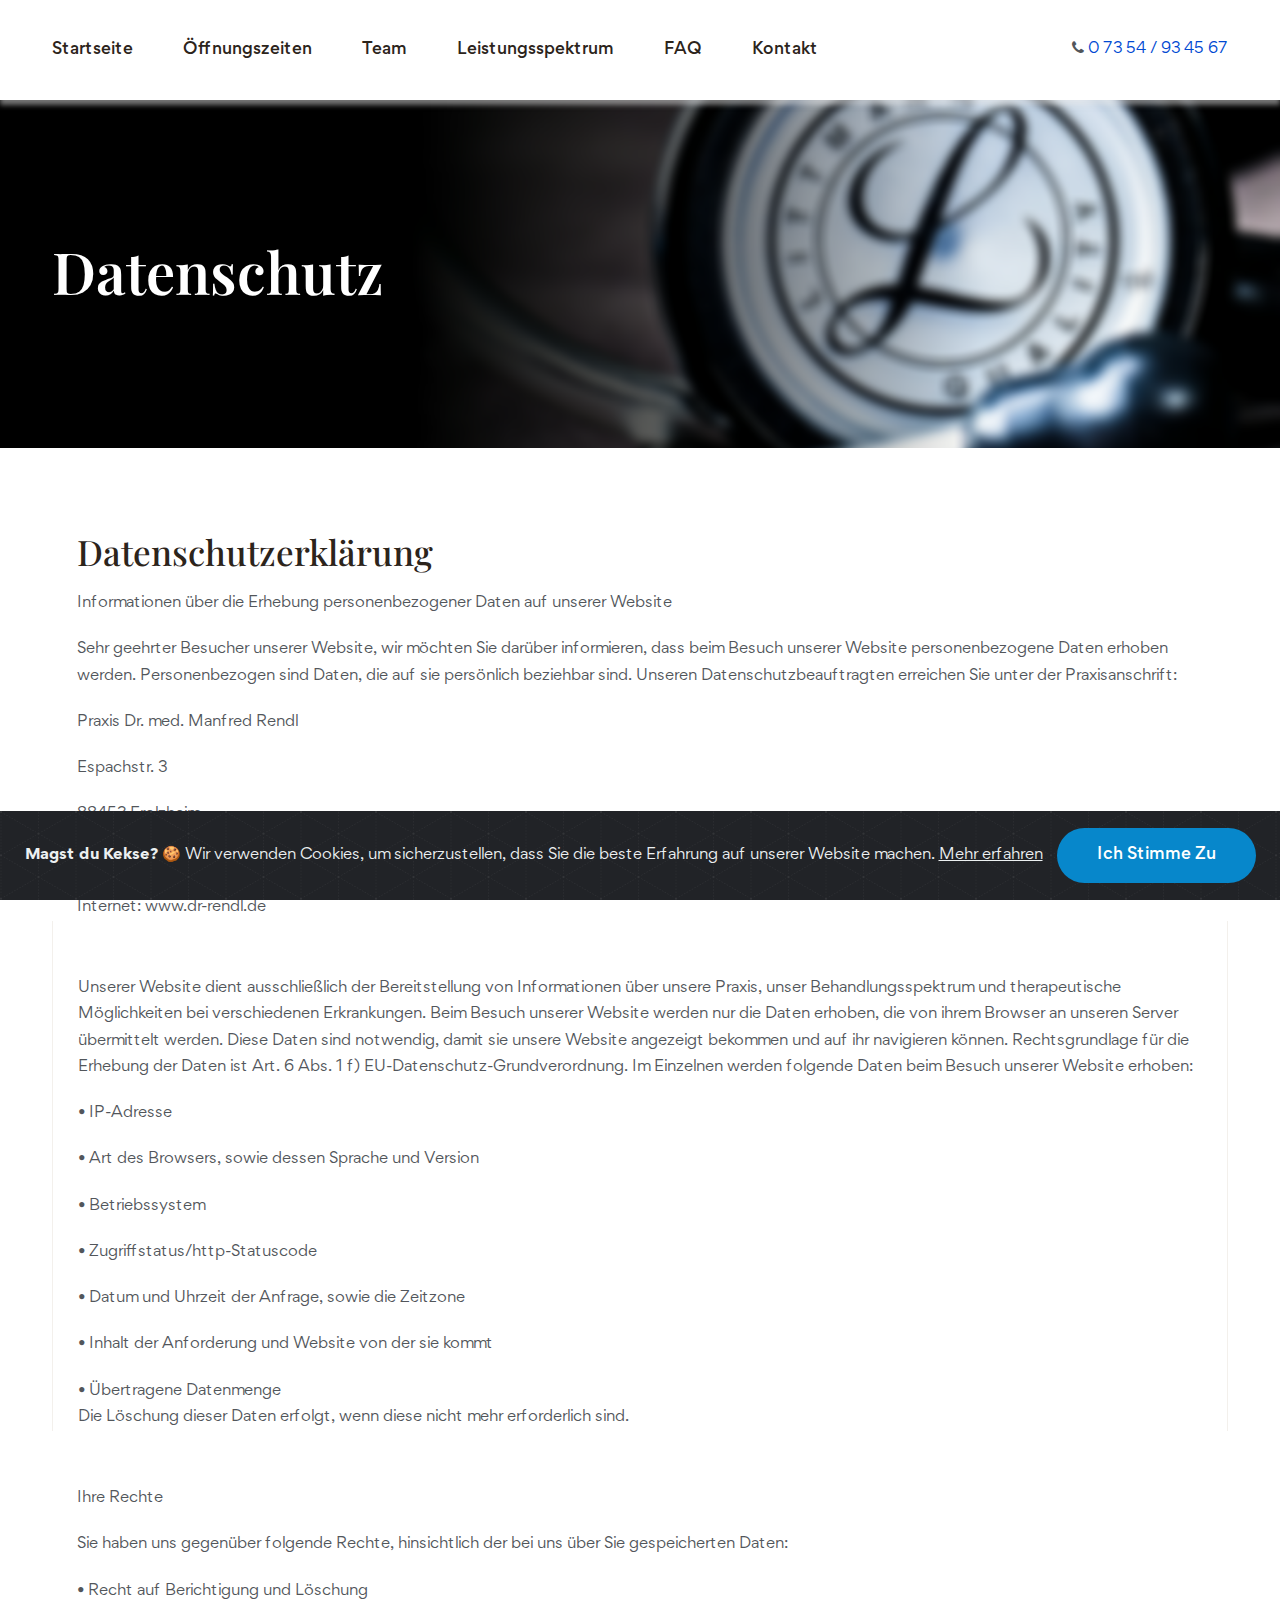
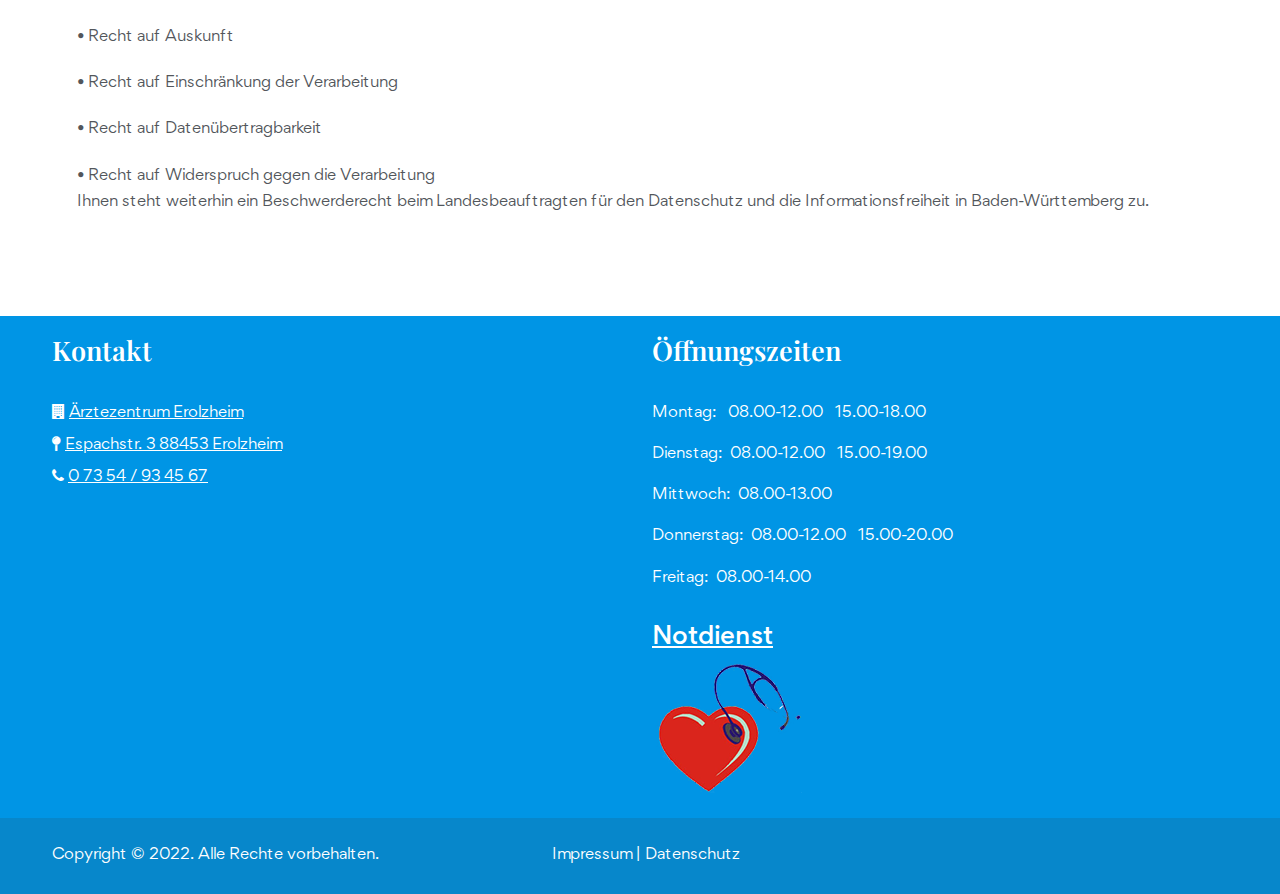
==== commit 361d43d1: "Update changes" ====
--- a/datenschutz.html
+++ b/datenschutz.html
@@ -32,7 +32,21 @@
       <!-- <link rel="stylesheet" href="assets/css/vendor/plugins.min.css">
          <link rel="stylesheet" href="assets/css/style.min.css"> -->
 	<!-- cookiealert styles -->
-    <link rel="stylesheet" href="assets/css/cookiealert.css">		 
+    <link rel="stylesheet" href="assets/css/cookiealert.css">	
+    <style>
+      .tej-a {
+         color: #0049d2 !important;
+      }
+
+      .tej-tdn {
+         text-decoration: none;
+      }
+
+      .tej-tdn:hover {
+         text-decoration: none;
+         color: #fff;
+      }
+      </style>	 
    </head>
    <body>
       <div class="main-wrapper">
@@ -65,7 +79,7 @@
                         </a>
                      </div>
                      <!-- Header Toggle End -->
-                     <span><span><i aria-hidden="true" class="fa fa-phone"></i></span>  <a href="tel:0-735-493-4567"> 0 73 54 / 93 45 67 </a></span>
+                     <span><span><i aria-hidden="true" class="fa fa-phone"></i></span>  <a href="tel:0-735-493-4567" class="tej-a"> 0 73 54 / 93 45 67 </a></span>
                   </div>
                   <!-- Header Wrapper End -->
                </div>
@@ -183,7 +197,7 @@
          <!-- Footer Start -->
          <div class="section footer-section" id="foot_a">
             <!-- Footer Widget Section Start -->
-            <div class="footer-widget-section section-padding">
+            <div class="footer-widget-section section-padding" style="padding-top: 25px; padding-bottom: 25px;">
                <div class="container">
                   <!-- Footer Widget Wrapper Start -->
                   <div class="footer-widget-wrapper">
@@ -193,8 +207,8 @@
                            <div class="footer-widget">
                               <h3 class="footer-widget-title">Kontakt</h3>
                               <div class="widget-newsletter">
-                                 <p><a href="https://goo.gl/maps/31bAWGoxm3HRYvHS8" target="_blank"><span><i aria-hidden="true" class="fa fa-building"></i></span> Ärztezentrum Erolzheim<br/><span><i aria-hidden="true" class="fa fa-map-pin"></i></span> Espachstr. 3 88453 Erolzheim</a></p>
-                                 <p><span><i aria-hidden="true" class="fa fa-phone"></i></span>  <a href="tel:0-735-493-4567"> 0 73 54 / 93 45 67 </a></p>
+                                 <p><a href="https://goo.gl/maps/31bAWGoxm3HRYvHS8" target="_blank" class="tej-tdn"><span><i aria-hidden="true" class="fa fa-building"></i></span> <u>Ärztezentrum Erolzheim</u><br/><span><i aria-hidden="true" class="fa fa-map-pin"></i></span> <u>Espachstr. 3 88453 Erolzheim</u></a></p>
+                                 <p><span><i aria-hidden="true" class="fa fa-phone"></i></span>  <a href="tel:0-735-493-4567" class="tej-tdn"><u>0 73 54 / 93 45 67</u></a></p>
                                  <!-- <div class="newsletter-form">
                                     <button class="btn btn-primary btn-hover-white"><span><i aria-hidden="true" class="fa fa-phone"></i></span>  <a href="tel:0-735-493-4567"> 0 73 54 / 93 45 67 </a> </button>
                                  </div> -->
@@ -217,7 +231,7 @@
                                  </ul>
                                  <!-- Footer Widget End -->
                               <div class="widget-newsletter">
-                                 <p> <a href="https://www.116117.de/de/index.php" target="_blank" class="h4"> Notdienst </a></p>
+                                 <p> <a href="https://www.116117.de/de/index.php" target="_blank" class="h4 tej-tdn"> <u>Notdienst</u> </a></p>
                               </div>
                               <!-- Header Logo Start -->
                               <div class="header-logo">
--- a/assets/css/style.css
+++ b/assets/css/style.css
@@ -3083,7 +3083,7 @@
 .single-feature {
   text-align: left;
   padding: 0 25px;
-  margin-top: 50px;
+  /*margin-top: 50px;*/
 }
 
 @media only screen and (min-width: 768px) and (max-width: 991px), only screen and (max-width: 767px) {
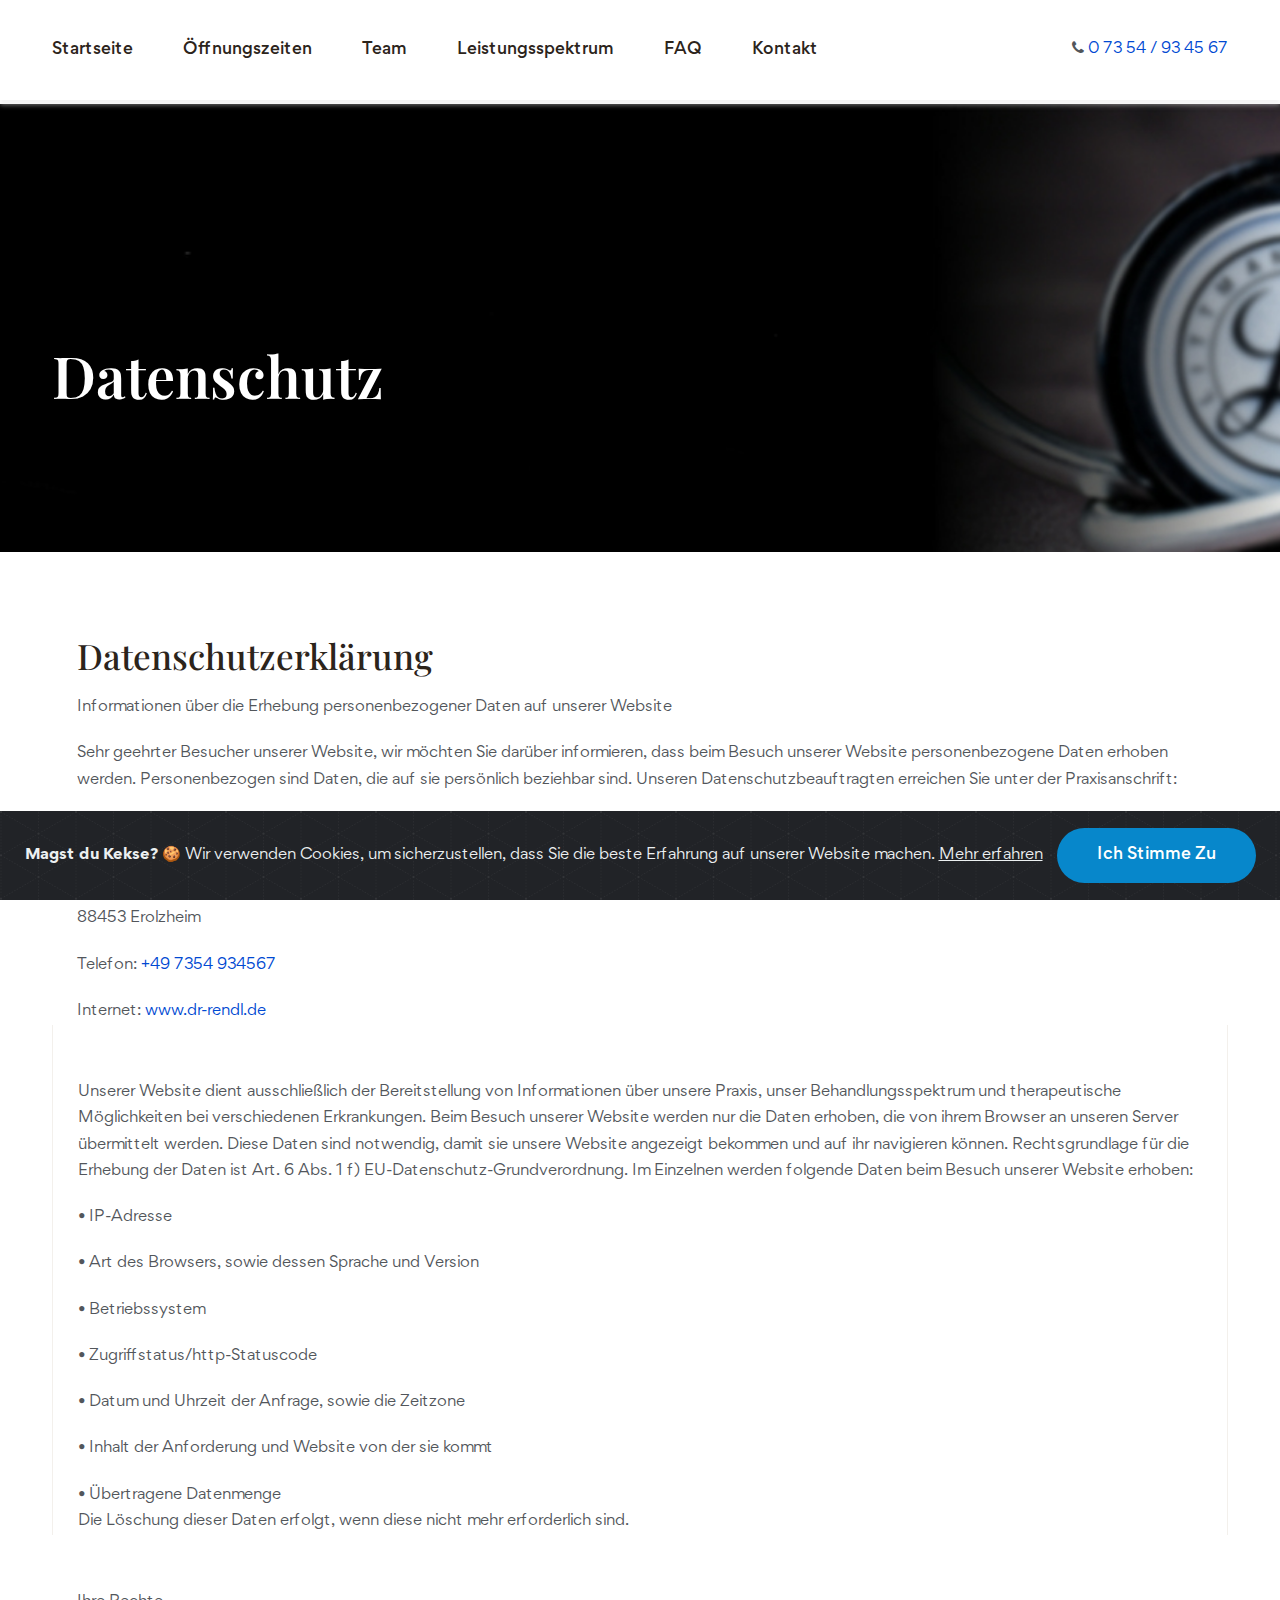
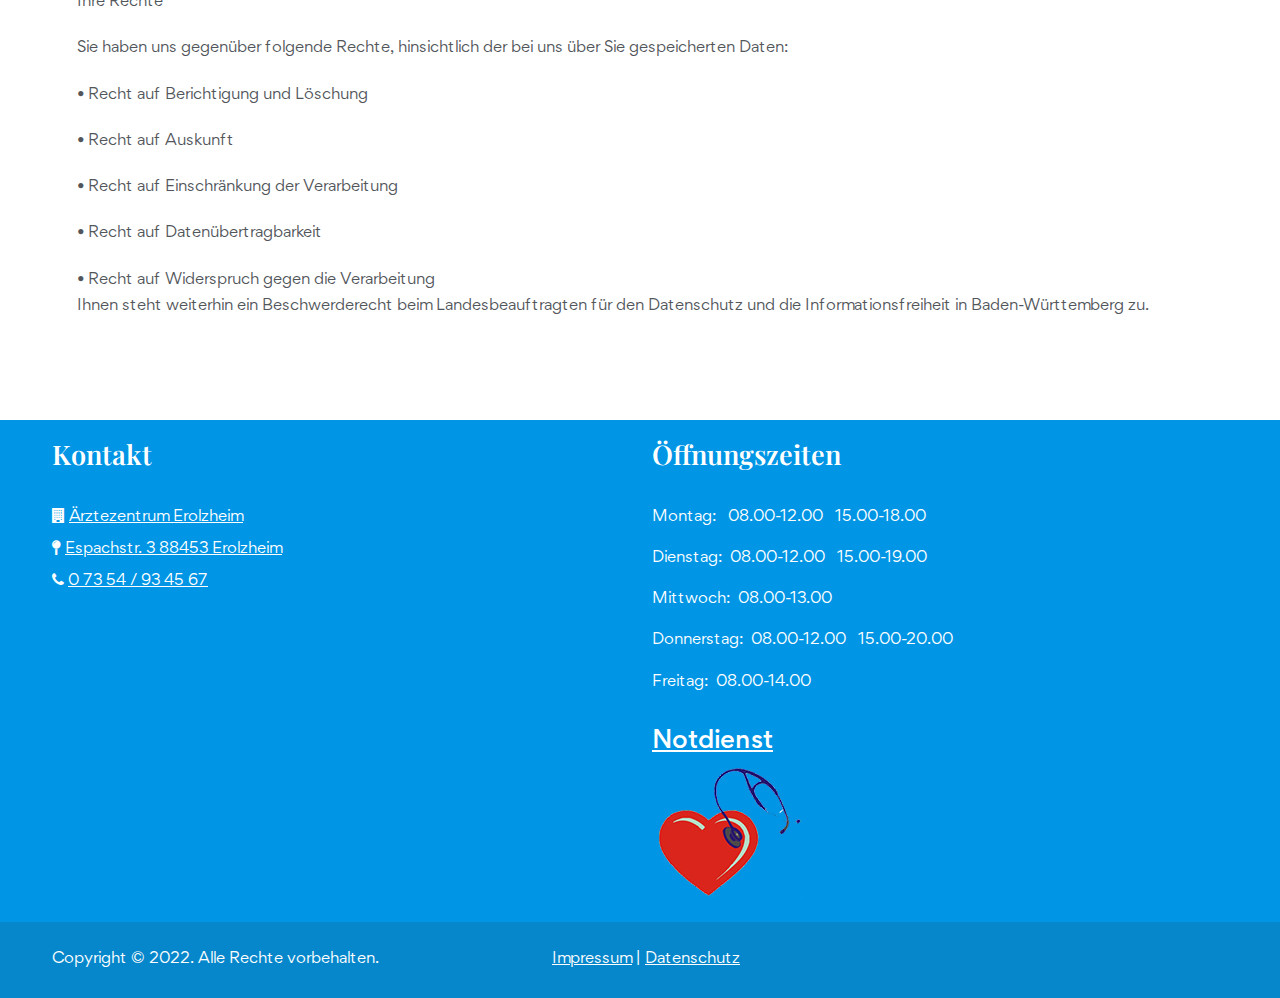
==== commit fc0c5474: "Added new changes" ====
--- a/datenschutz.html
+++ b/datenschutz.html
@@ -112,7 +112,7 @@
          <!-- Overlay Start -->
          <div class="overlay"></div>
          <!-- Overlay End -->
-         <div class="section page-banner-section" style="background-image: url(assets/images/page-banner.jpg);">
+         <div class="section page-banner-section" style="background-image: url(assets/images/page-banner.jpg);margin-top: 104px;">
             <div class="container">
                <!-- Page banner Section Start -->
                <div class="page-banner-content">
@@ -144,8 +144,8 @@
                                  <p> Praxis Dr. med. Manfred Rendl</p>
                                  <p> Espachstr. 3</p>
                                  <p> 88453 Erolzheim</p>
-                                 <p>Telefon: +49 7354 934567</p>
-                                 <p>  Internet: www.dr-rendl.de</p>
+                                 <p>Telefon: <a href="tel:+49-7354-934567" class="tej-a">+49 7354 934567</a></p>
+                                 <p>  Internet: <a href="http://www.dr-rendl.de/" target="_blank" class="tej-a">www.dr-rendl.de</a></p>
                               </div>
                            </div>
                         </div>
@@ -191,11 +191,12 @@
                      </div>
                   </div>
                </div>
+               <span id="foot_a"></span>
             </div>
          </div>
          <!-- Features Section End -->
          <!-- Footer Start -->
-         <div class="section footer-section" id="foot_a">
+         <div class="section footer-section" id="">
             <!-- Footer Widget Section Start -->
             <div class="footer-widget-section section-padding" style="padding-top: 25px; padding-bottom: 25px;">
                <div class="container">
--- a/assets/css/style.css
+++ b/assets/css/style.css
@@ -11876,10 +11876,11 @@
 
 .copyright-text p a {
   color: #ffffff;
+  text-decoration: underline;
 }
 
 .copyright-text p a:hover {
-  text-decoration: underline;
+  /*text-decoration: underline;*/
 }
 
 .copyright-link {
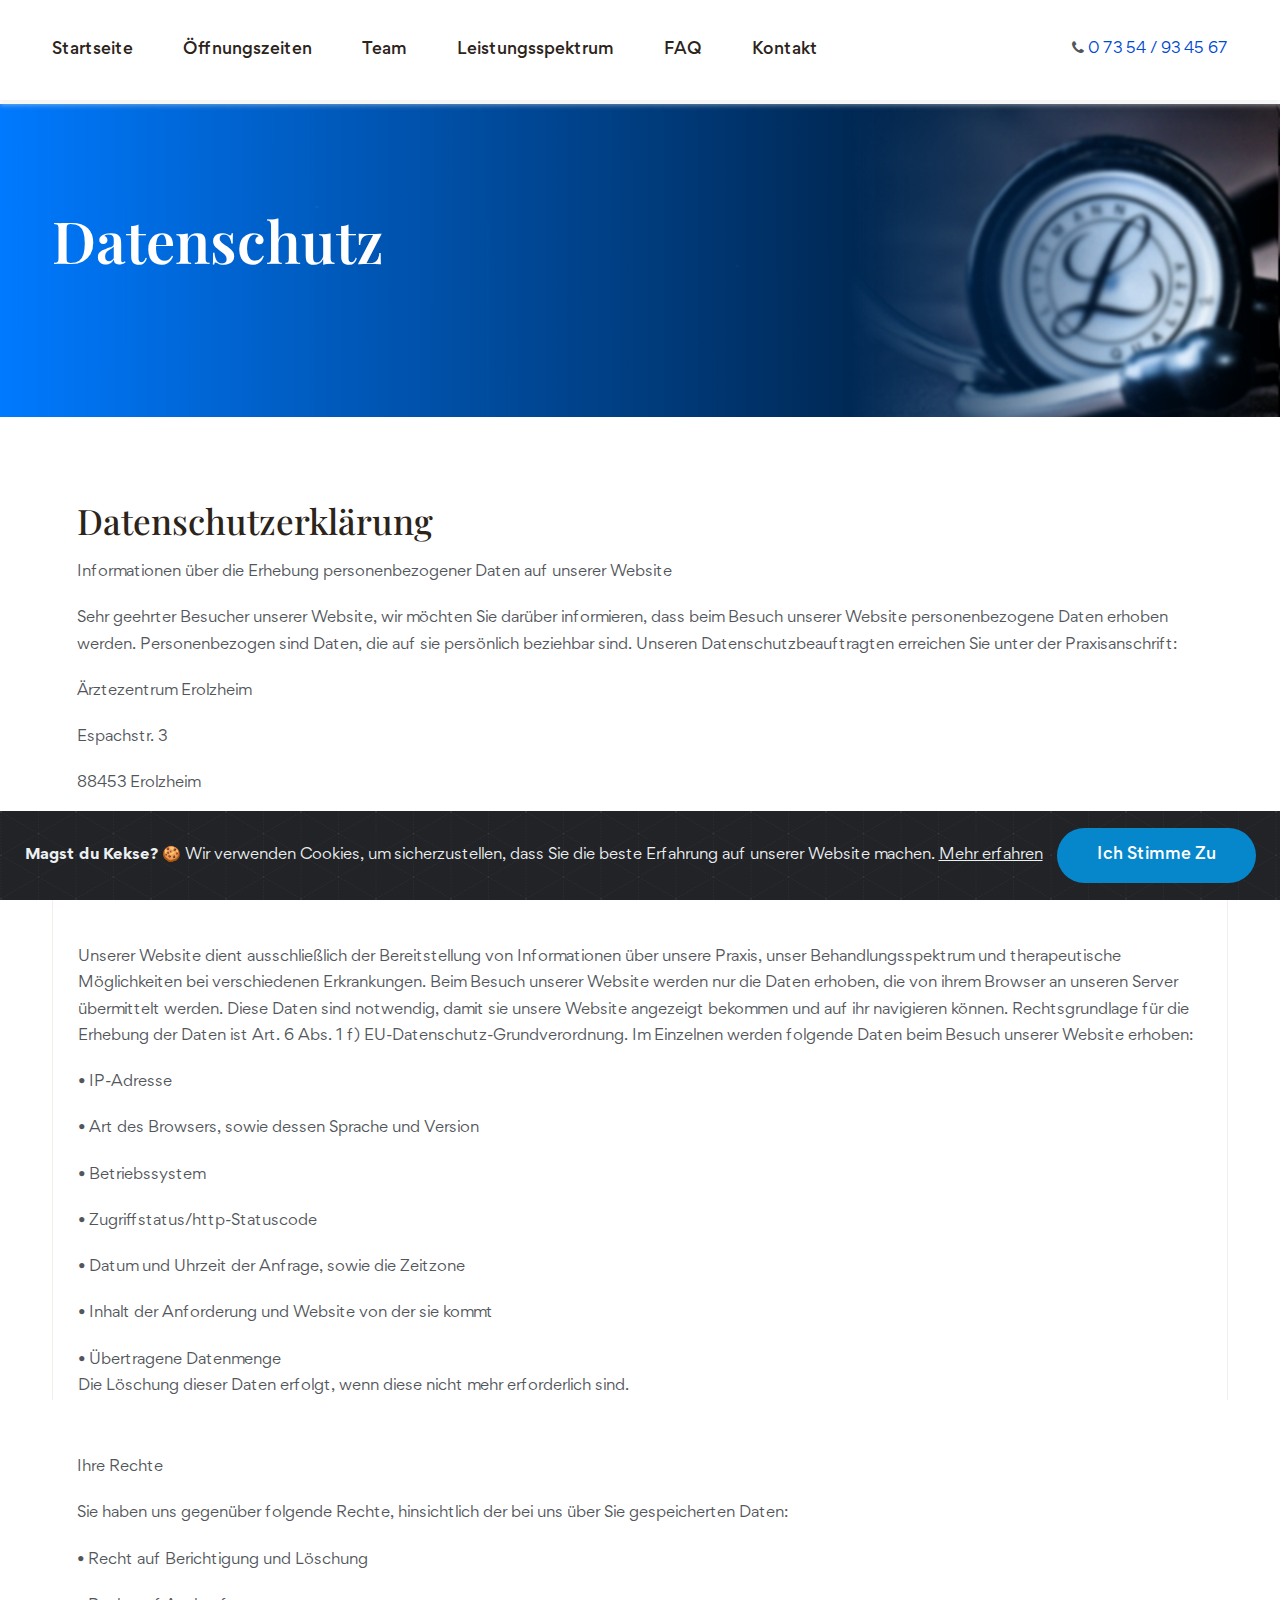
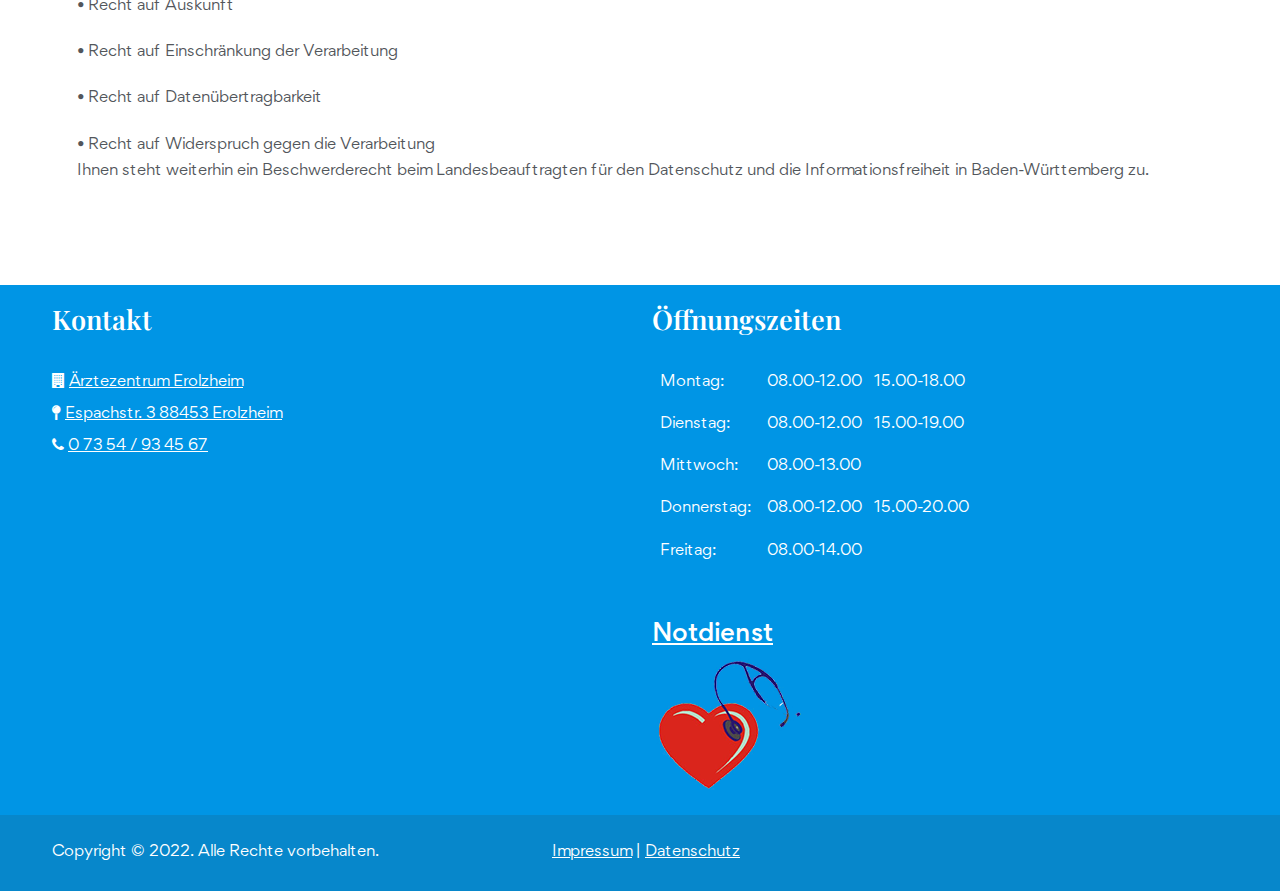
==== commit 54f48809: "Minor changes to the website" ====
--- a/datenschutz.html
+++ b/datenschutz.html
@@ -46,6 +46,11 @@
          text-decoration: none;
          color: #fff;
       }
+
+      .tej-table td {
+         border-bottom: none;
+         color: #fff;
+      }
       </style>	 
    </head>
    <body>
@@ -141,11 +146,11 @@
                                     wir möchten Sie darüber informieren, dass beim Besuch unserer Website personenbezogene Daten erhoben werden. Personenbezogen sind Daten, die auf sie persönlich beziehbar sind.
                                     Unseren Datenschutzbeauftragten erreichen Sie unter der Praxisanschrift:
                                  </p>
-                                 <p> Praxis Dr. med. Manfred Rendl</p>
+                                 <p> Ärztezentrum Erolzheim</p>
                                  <p> Espachstr. 3</p>
                                  <p> 88453 Erolzheim</p>
                                  <p>Telefon: <a href="tel:+49-7354-934567" class="tej-a">+49 7354 934567</a></p>
-                                 <p>  Internet: <a href="http://www.dr-rendl.de/" target="_blank" class="tej-a">www.dr-rendl.de</a></p>
+                                 <p>  Internet: <a href="http://www.aerztezentrum-erolzheim.de/" target="_blank" class="tej-a">www.aerztezentrum-erolzheim.de</a></p>
                               </div>
                            </div>
                         </div>
@@ -222,14 +227,38 @@
                            <div class="widget-wrapper">
                               <!-- Footer Widget Start -->
                               <div class="footer-widget">
-                                 <h3 class="footer-widget-title">Öffnungszeiten </h3>
-                                 <ul class="widget-link">
-                                    <li>Montag: &nbsp  08.00-12.00 &nbsp  15.00-18.00</li>
-                                    <li>Dienstag:&nbsp  08.00-12.00 &nbsp  15.00-19.00</li>
-                                    <li>Mittwoch:&nbsp  08.00-13.00</li>
-                                    <li>Donnerstag:&nbsp  08.00-12.00 &nbsp  15.00-20.00</li>
-                                    <li>Freitag:&nbsp  08.00-14.00</li>
-                                 </ul>
+                              <h3 class="footer-widget-title" style="padding-bottom: 27px;">Öffnungszeiten </h3>
+                              <table class="table tej-table">
+                                 <tbody>
+                                    <tr>
+                                       <td>Montag:</td>
+                                       <td>08.00-12.00 &nbsp;  15.00-18.00</td>
+                                    </tr>
+                                    <tr>
+                                       <td>Dienstag:</td>
+                                       <td>08.00-12.00 &nbsp;  15.00-19.00</td>
+                                    </tr>
+                                    <tr>
+                                       <td>Mittwoch:</td>
+                                       <td>08.00-13.00</td>
+                                    </tr>
+                                    <tr>
+                                       <td>Donnerstag:</td>
+                                       <td>08.00-12.00 &nbsp;  15.00-20.00</td>
+                                    </tr>
+                                    <tr>
+                                       <td>Freitag:</td>
+                                       <td>08.00-14.00</td>
+                                    </tr>
+                                 </tbody>
+                              </table>
+                              <!-- <ul class="widget-link">
+                                 <li>Montag: &nbsp; <span> 08.00-12.00 &nbsp;  15.00-18.00</span></li>
+                                 <li>Dienstag:&nbsp; <span>  08.00-12.00 &nbsp;  15.00-19.00</span></li>
+                                 <li>Mittwoch:&nbsp; <span>08.00-13.00</span></li>
+                                 <li>Donnerstag:&nbsp; <span> 08.00-12.00 &nbsp;  15.00-20.00</span></li>
+                                 <li>Freitag: &nbsp; <span>08.00-14.00</span></li>&nbsp;
+                              </ul> -->
                                  <!-- Footer Widget End -->
                               <div class="widget-newsletter">
                                  <p> <a href="https://www.116117.de/de/index.php" target="_blank" class="h4 tej-tdn"> <u>Notdienst</u> </a></p>
--- a/assets/css/style.css
+++ b/assets/css/style.css
@@ -4866,7 +4866,7 @@
 /*----------------------------------------*/
 .page-banner-section {
   background-repeat: no-repeat;
-  background-position: center center;
+  background-position: right;
   background-size: cover;
   padding-top: 100px;
 }
@@ -4878,7 +4878,7 @@
 }
 
 .page-banner-content {
-  padding-top: 135px;
+  padding-top: 0px;/*135px;*/
   padding-bottom: 140px;
 }
 
@@ -4891,7 +4891,7 @@
 
 @media only screen and (max-width: 575px) {
   .page-banner-content {
-    padding-top: 55px;
+    padding-top: 0px;
     padding-bottom: 60px;
   }
 }
@@ -11801,6 +11801,7 @@
   font-size: 15px;
   color: #fff;
   margin-top: 15px;
+  
 }
 
 @media only screen and (max-width: 767px) {
